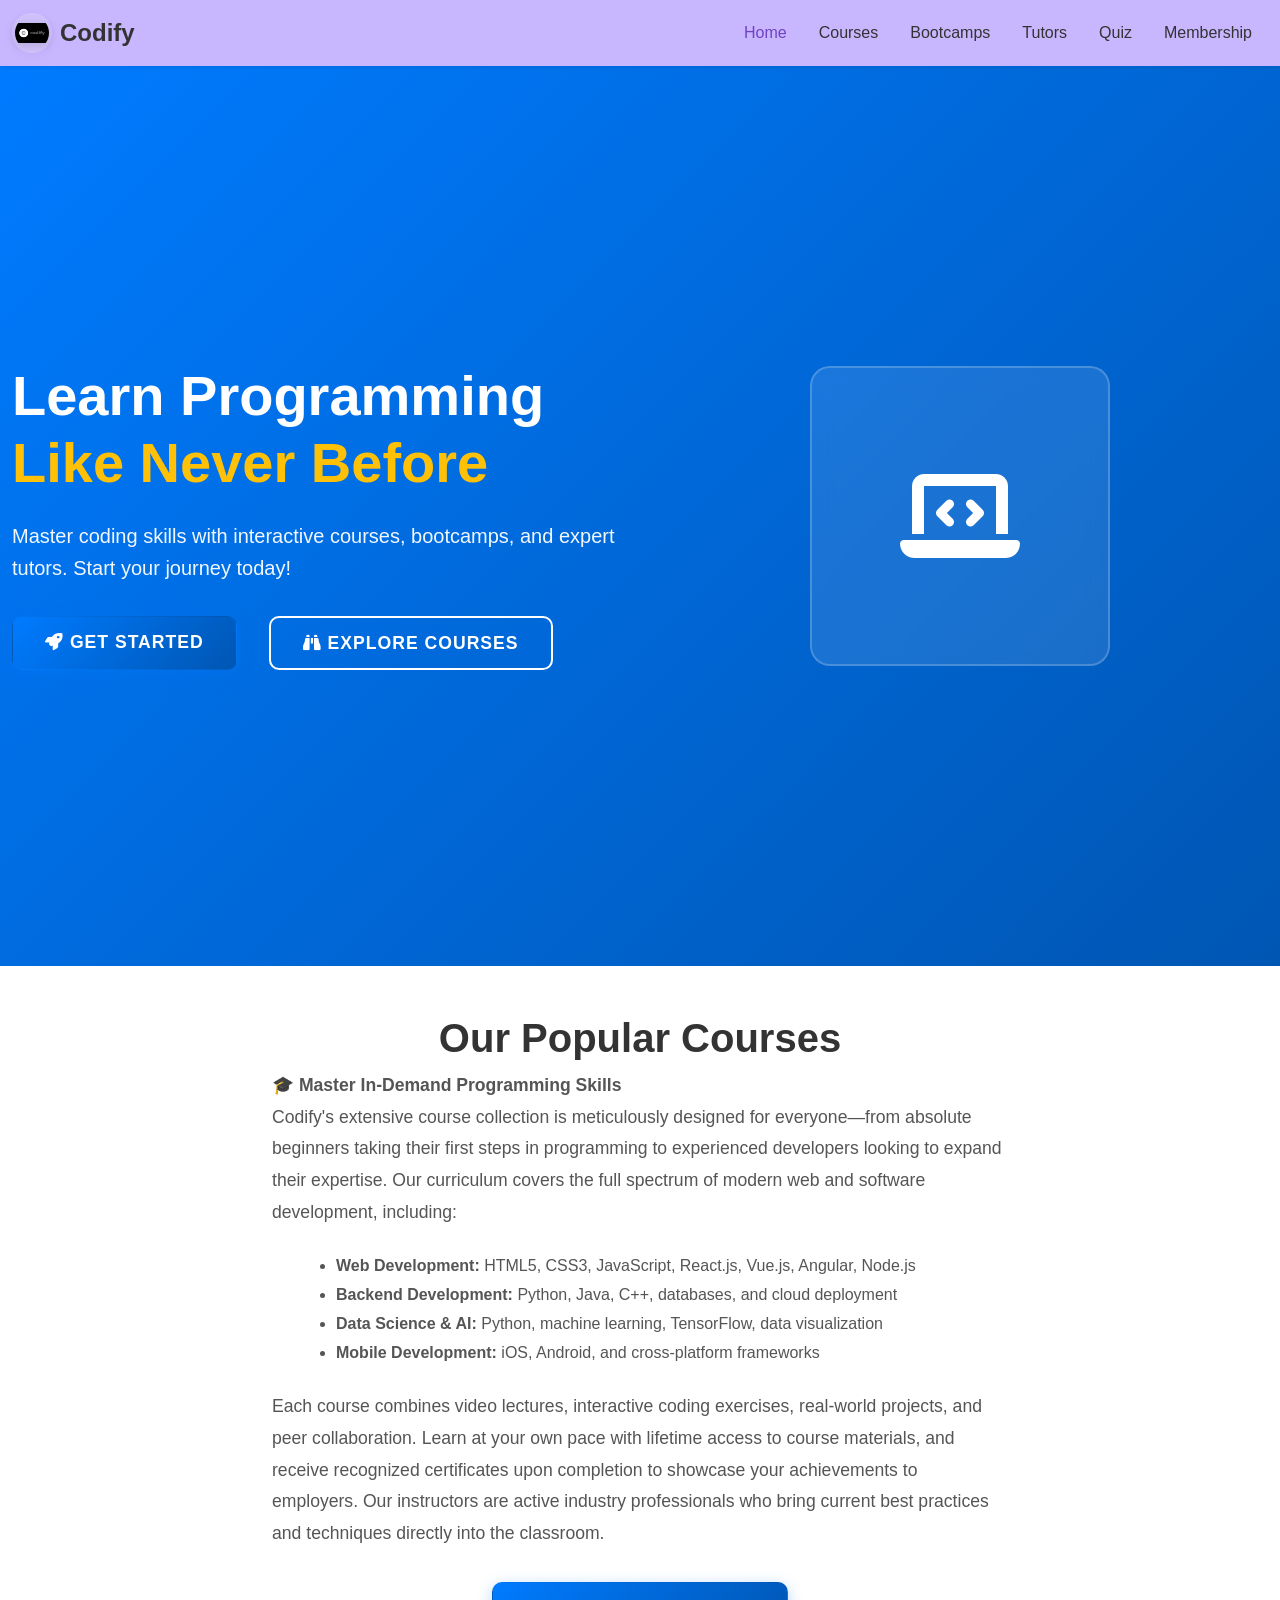
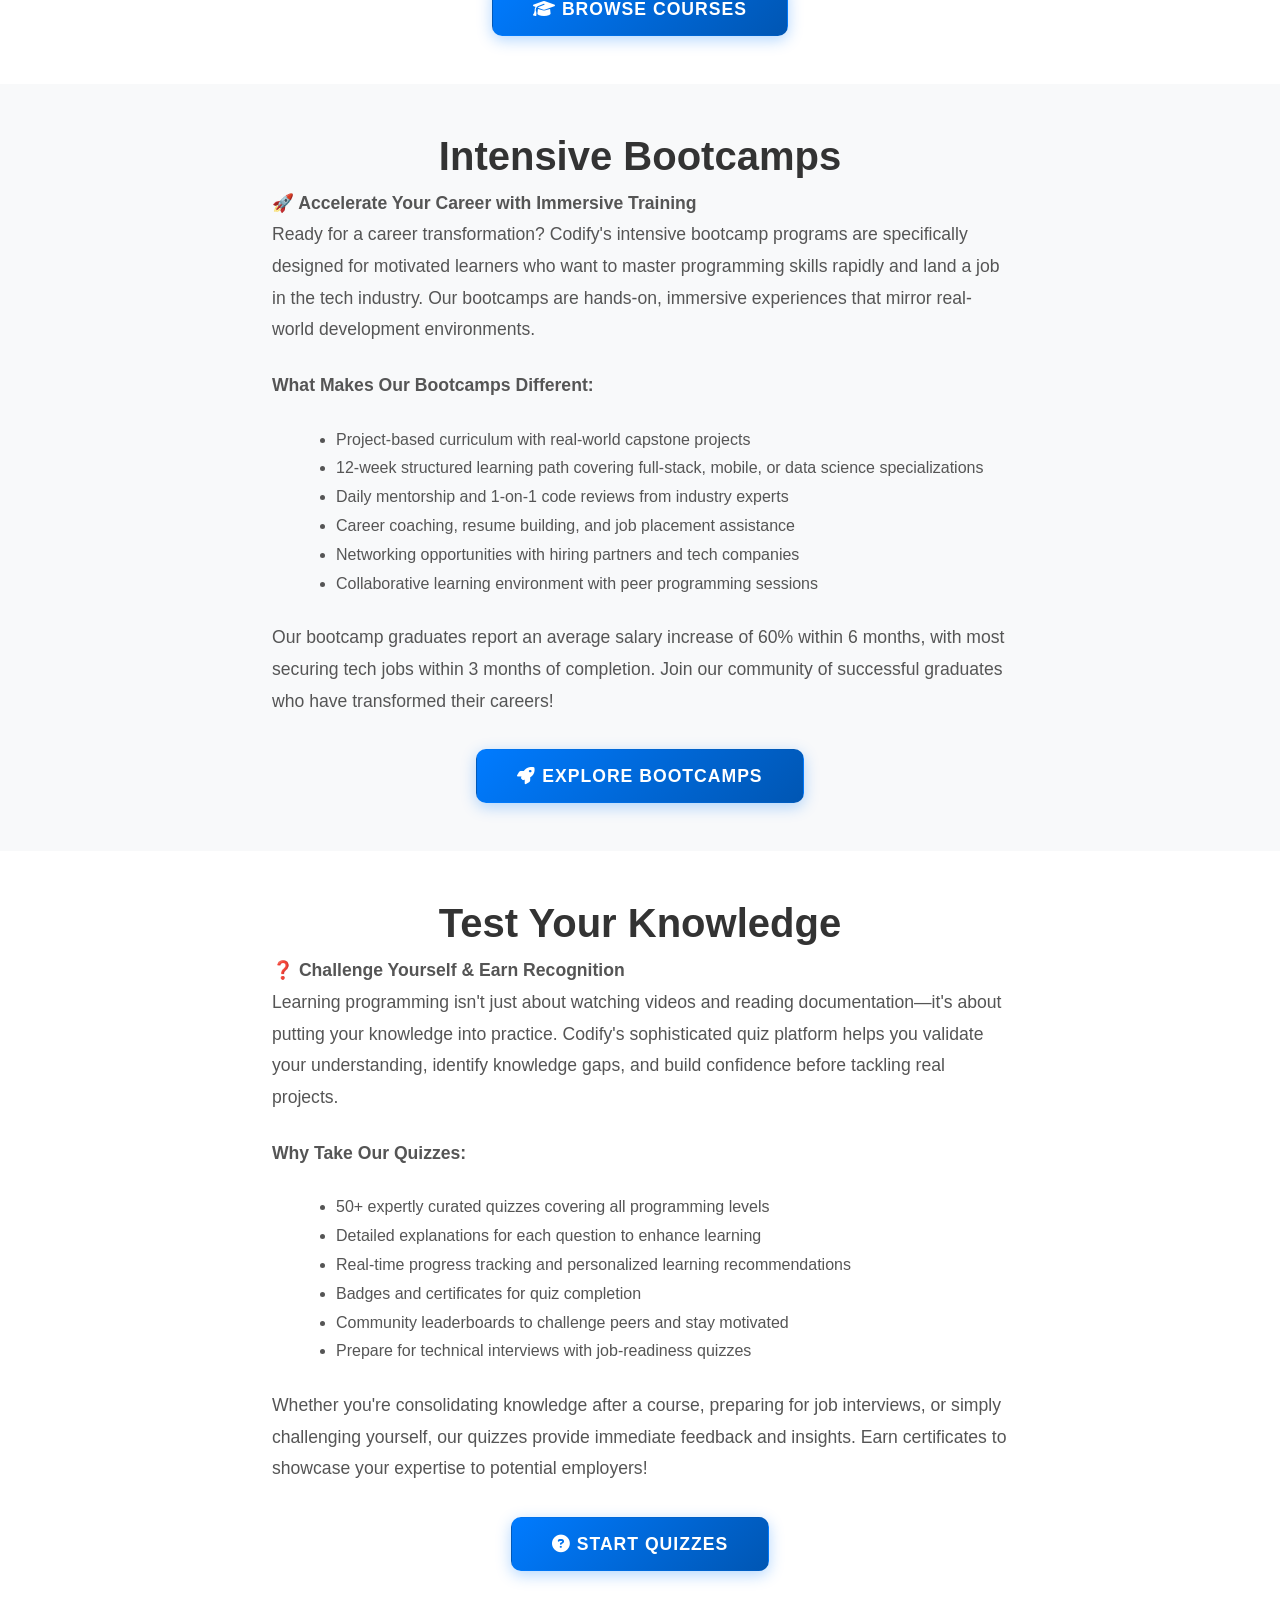
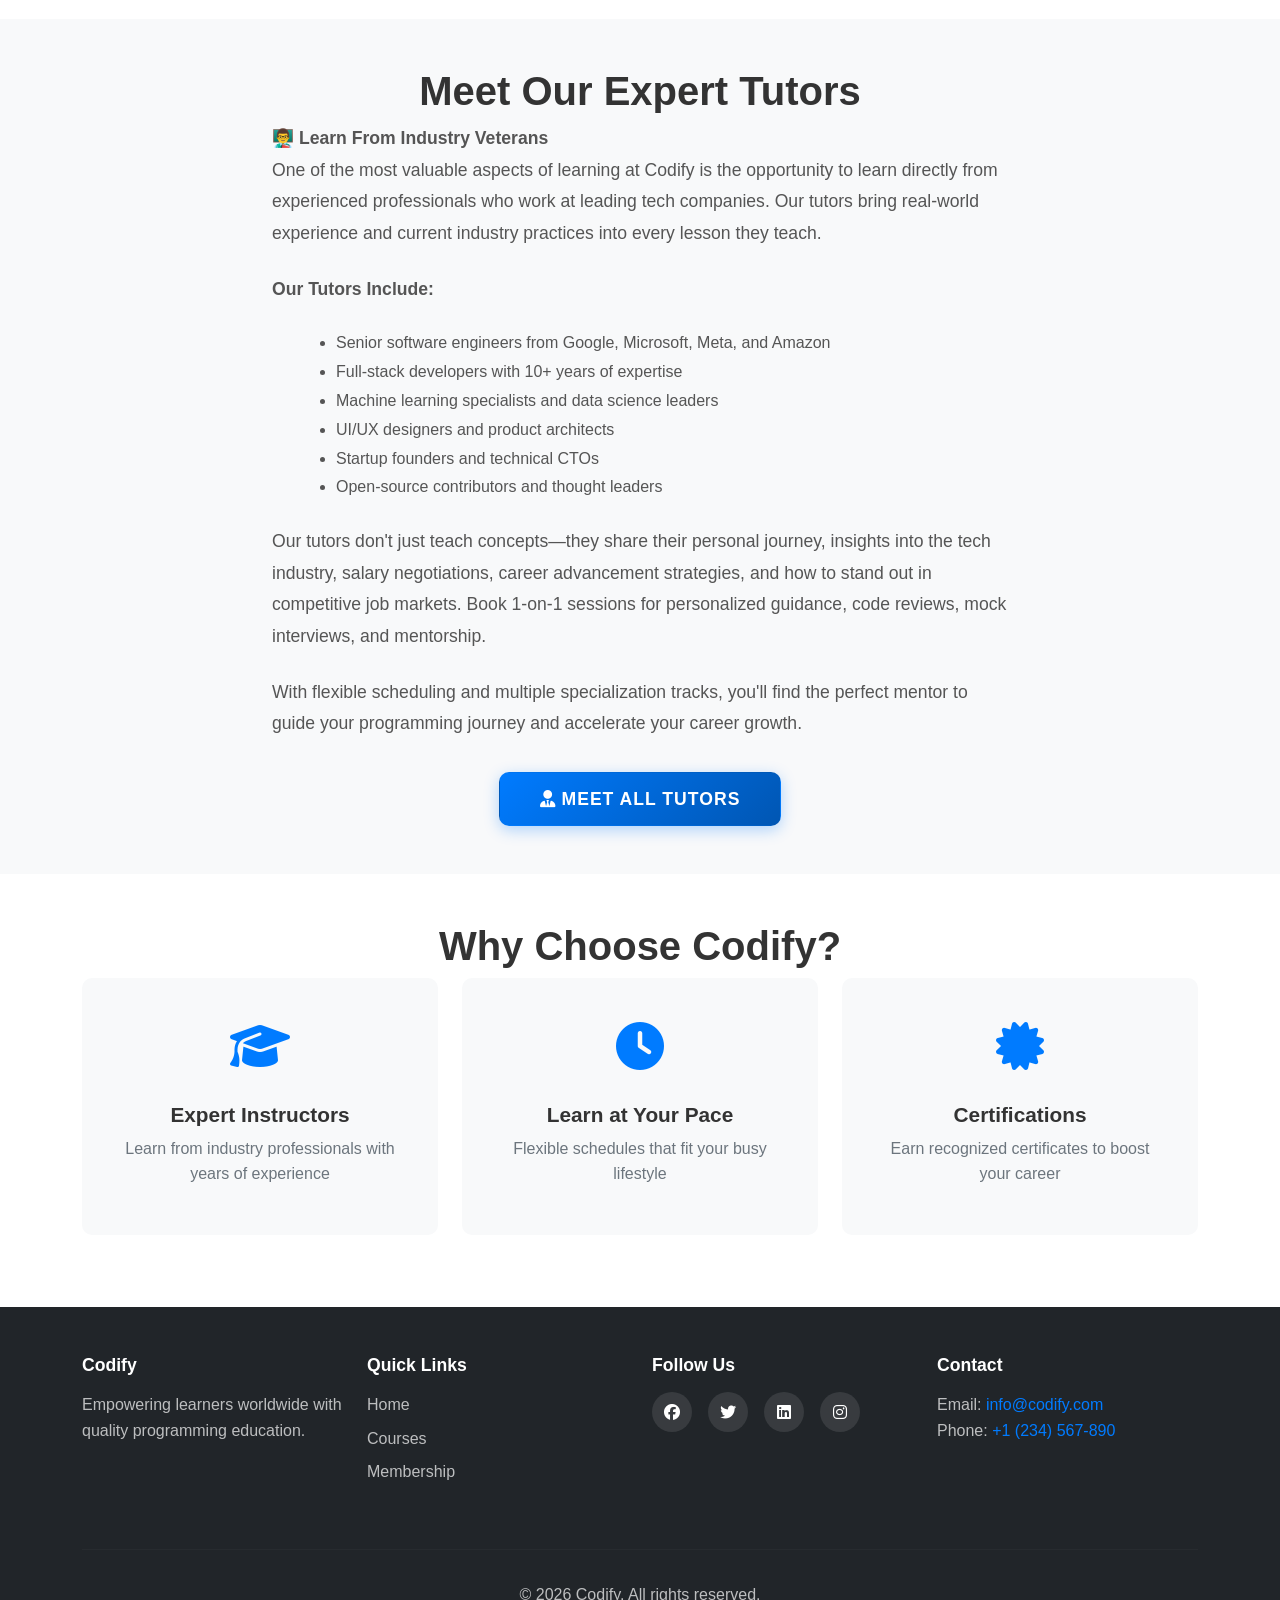
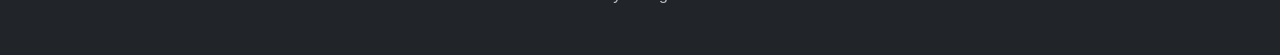
==== index.html @ 97fb5abc "favicon was added after creating  a logo." ====
<!DOCTYPE html>
<html lang="en">
<head>
    <meta charset="UTF-8">
    <meta name="viewport" content="width=device-width, initial-scale=1.0">
    <meta http-equiv="X-UA-Compatible" content="ie=edge">
    <link rel="icon" href="faviconio-logo/logo.png" type="image/png">
    <title>Codify - Learn Programming Like Never Before</title>
    
    <!-- Bootstrap CSS -->
    <link href="https://cdn.jsdelivr.net/npm/bootstrap@5.3.0/dist/css/bootstrap.min.css" rel="stylesheet">
    
    <!-- Font Awesome -->
    <link rel="stylesheet" href="https://cdnjs.cloudflare.com/ajax/libs/font-awesome/6.4.0/css/all.min.css">
    
    <!-- Custom CSS -->
    <link rel="stylesheet" href="css/mainstyle.css">
</head>
<body>
    <!-- Cookie Consent Popup -->
    <div id="cookieConsent" class="cookie-consent">
        <div class="cookie-content">
            <h5 class="cookie-title">
                <i class="fas fa-cookie-bite"></i> Cookie Policy
            </h5>
            <p class="cookie-text">We use cookies to enhance your browsing experience and analyze site traffic. By clicking "Accept", you consent to the use of cookies.</p>
            <div class="cookie-buttons">
                <button id="acceptCookies" class="btn btn-primary btn-sm">Accept</button>
                <button id="rejectCookies" class="btn btn-outline-secondary btn-sm">Reject</button>
                <a href="#" class="btn btn-link btn-sm">Learn More</a>
            </div>
        </div>
    </div>

    <!-- Navigation Bar -->
    <nav class="navbar navbar-expand-lg navbar-dark bg-dark sticky-top">
        <div class="container-fluid">
            <a class="navbar-brand" href="index.html" id="navbarBrand">
                <img src="faviconio-logo/logo.png" alt="Codify Logo" class="navbar-logo">
                <strong>Codify</strong>
            </a>
            <button class="navbar-toggler" type="button" data-bs-toggle="collapse" data-bs-target="#navbarNav" 
                    aria-controls="navbarNav" aria-expanded="false" aria-label="Toggle navigation" id="navbarToggle">
                <span class="navbar-toggler-icon"></span>
            </button>
            <div class="collapse navbar-collapse" id="navbarNav">
                <ul class="navbar-nav ms-auto" id="navbarMenu">
                    <li class="nav-item">
                        <a class="nav-link active" aria-current="page" href="index.html">Home</a>
                    </li>
                    <li class="nav-item">
                        <a class="nav-link" href="courses.html">Courses</a>
                    </li>
                    <li class="nav-item">
                        <a class="nav-link" href="bootcamps.html">Bootcamps</a>
                    </li>
                    <li class="nav-item">
                        <a class="nav-link" href="tutors.html">Tutors</a>
                    </li>
                    <li class="nav-item">
                        <a class="nav-link" href="quiz.html">Quiz</a>
                    </li>
                    <li class="nav-item">
                        <a class="nav-link" href="membership.html" id="membershipLink">Membership</a>
                    </li>
                </ul>
            </div>
        </div>
    </nav>

    <!-- Hero Section -->
    <section id="heroSection" class="hero-section">
        <div class="container-fluid hero-container">
            <div class="row align-items-center min-vh-100">
                <div class="col-lg-6 hero-content" id="heroContent">
                    <h1 class="hero-title" id="heroTitle">
                        Learn Programming <span class="text-primary">Like Never Before</span>
                    </h1>
                    <p class="hero-subtitle" id="heroSubtitle">
                        Master coding skills with interactive courses, bootcamps, and expert tutors. Start your journey today!
                    </p>
                    <div class="hero-buttons" id="heroButtons">
                        <a href="membership.html" class="btn btn-primary btn-lg me-3" id="ctaButton">
                            <i class="fas fa-rocket"></i> Get Started
                        </a>
                        <a href="#courses" class="btn btn-outline-light btn-lg" id="exploreButton">
                            <i class="fas fa-binoculars"></i> Explore Courses
                        </a>
                    </div>
                </div>
                <div class="col-lg-6 hero-image" id="heroImage">
                    <div class="floating-card" id="floatingCard">
                        <i class="fas fa-laptop-code"></i>
                    </div>
                </div>
            </div>
        </div>
    </section>

    <!-- Courses Section -->
    <section id="courses" class="courses-section py-5">
        <div class="container">
            <h2 class="section-title" id="coursesTitle">Our Popular Courses</h2>
            <div class="row">
                <div class="col-lg-8 mx-auto">
                    <p class="section-description" style="font-size: 1.1rem; line-height: 1.8; color: #555; margin-bottom: 1.5rem;">
                        <strong>🎓 Master In-Demand Programming Skills</strong><br>
                        Codify's extensive course collection is meticulously designed for everyone—from absolute beginners taking their first steps in programming to experienced developers looking to expand their expertise. Our curriculum covers the full spectrum of modern web and software development, including:
                    </p>
                    <ul style="font-size: 1rem; line-height: 1.8; color: #555; margin-bottom: 1.5rem; margin-left: 2rem;">
                        <li><strong>Web Development:</strong> HTML5, CSS3, JavaScript, React.js, Vue.js, Angular, Node.js</li>
                        <li><strong>Backend Development:</strong> Python, Java, C++, databases, and cloud deployment</li>
                        <li><strong>Data Science & AI:</strong> Python, machine learning, TensorFlow, data visualization</li>
                        <li><strong>Mobile Development:</strong> iOS, Android, and cross-platform frameworks</li>
                    </ul>
                    <p class="section-description" style="font-size: 1.1rem; line-height: 1.8; color: #555; margin-bottom: 2rem;">
                        Each course combines video lectures, interactive coding exercises, real-world projects, and peer collaboration. Learn at your own pace with lifetime access to course materials, and receive recognized certificates upon completion to showcase your achievements to employers. Our instructors are active industry professionals who bring current best practices and techniques directly into the classroom.
                    </p>
                    <div style="text-align: center;">
                        <a href="courses.html" class="btn btn-primary btn-lg" style="padding: 0.8rem 2.5rem; font-weight: 600;">
                            <i class="fas fa-graduation-cap"></i> Browse Courses
                        </a>
                    </div>
                </div>
            </div>
        </div>
    </section>

    <!-- Bootcamps Section -->
    <section id="bootcamps" class="bootcamps-section py-5 bg-light">
        <div class="container">
            <h2 class="section-title" id="bootcampsTitle">Intensive Bootcamps</h2>
            <div class="row">
                <div class="col-lg-8 mx-auto">
                    <p class="section-description" style="font-size: 1.1rem; line-height: 1.8; color: #555; margin-bottom: 1.5rem;">
                        <strong>🚀 Accelerate Your Career with Immersive Training</strong><br>
                        Ready for a career transformation? Codify's intensive bootcamp programs are specifically designed for motivated learners who want to master programming skills rapidly and land a job in the tech industry. Our bootcamps are hands-on, immersive experiences that mirror real-world development environments.
                    </p>
                    <p class="section-description" style="font-size: 1.1rem; line-height: 1.8; color: #555; margin-bottom: 1.5rem;">
                        <strong>What Makes Our Bootcamps Different:</strong>
                    </p>
                    <ul style="font-size: 1rem; line-height: 1.8; color: #555; margin-bottom: 1.5rem; margin-left: 2rem;">
                        <li>Project-based curriculum with real-world capstone projects</li>
                        <li>12-week structured learning path covering full-stack, mobile, or data science specializations</li>
                        <li>Daily mentorship and 1-on-1 code reviews from industry experts</li>
                        <li>Career coaching, resume building, and job placement assistance</li>
                        <li>Networking opportunities with hiring partners and tech companies</li>
                        <li>Collaborative learning environment with peer programming sessions</li>
                    </ul>
                    <p class="section-description" style="font-size: 1.1rem; line-height: 1.8; color: #555; margin-bottom: 2rem;">
                        Our bootcamp graduates report an average salary increase of 60% within 6 months, with most securing tech jobs within 3 months of completion. Join our community of successful graduates who have transformed their careers!
                    </p>
                    <div style="text-align: center;">
                        <a href="bootcamps.html" class="btn btn-primary btn-lg" style="padding: 0.8rem 2.5rem; font-weight: 600;">
                            <i class="fas fa-rocket"></i> Explore Bootcamps
                        </a>
                    </div>
                </div>
            </div>
        </div>
    </section>

    <!-- Quiz Section -->
    <section id="quiz" class="quiz-section py-5">
        <div class="container">
            <h2 class="section-title" id="quizTitle">Test Your Knowledge</h2>
            <div class="row">
                <div class="col-lg-8 mx-auto">
                    <p class="section-description" style="font-size: 1.1rem; line-height: 1.8; color: #555; margin-bottom: 1.5rem;">
                        <strong>❓ Challenge Yourself & Earn Recognition</strong><br>
                        Learning programming isn't just about watching videos and reading documentation—it's about putting your knowledge into practice. Codify's sophisticated quiz platform helps you validate your understanding, identify knowledge gaps, and build confidence before tackling real projects.
                    </p>
                    <p class="section-description" style="font-size: 1.1rem; line-height: 1.8; color: #555; margin-bottom: 1.5rem;">
                        <strong>Why Take Our Quizzes:</strong>
                    </p>
                    <ul style="font-size: 1rem; line-height: 1.8; color: #555; margin-bottom: 1.5rem; margin-left: 2rem;">
                        <li>50+ expertly curated quizzes covering all programming levels</li>
                        <li>Detailed explanations for each question to enhance learning</li>
                        <li>Real-time progress tracking and personalized learning recommendations</li>
                        <li>Badges and certificates for quiz completion</li>
                        <li>Community leaderboards to challenge peers and stay motivated</li>
                        <li>Prepare for technical interviews with job-readiness quizzes</li>
                    </ul>
                    <p class="section-description" style="font-size: 1.1rem; line-height: 1.8; color: #555; margin-bottom: 2rem;">
                        Whether you're consolidating knowledge after a course, preparing for job interviews, or simply challenging yourself, our quizzes provide immediate feedback and insights. Earn certificates to showcase your expertise to potential employers!
                    </p>
                    <div style="text-align: center;">
                        <a href="quiz.html" class="btn btn-primary btn-lg" style="padding: 0.8rem 2.5rem; font-weight: 600;">
                            <i class="fas fa-question-circle"></i> Start Quizzes
                        </a>
                    </div>
                </div>
            </div>
        </div>
    </section>

    <!-- Tutors Section -->
    <section id="tutors" class="tutors-section py-5 bg-light">
        <div class="container">
            <h2 class="section-title" id="tutorsTitle">Meet Our Expert Tutors</h2>
            <div class="row">
                <div class="col-lg-8 mx-auto">
                    <p class="section-description" style="font-size: 1.1rem; line-height: 1.8; color: #555; margin-bottom: 1.5rem;">
                        <strong>👨‍🏫 Learn From Industry Veterans</strong><br>
                        One of the most valuable aspects of learning at Codify is the opportunity to learn directly from experienced professionals who work at leading tech companies. Our tutors bring real-world experience and current industry practices into every lesson they teach.
                    </p>
                    <p class="section-description" style="font-size: 1.1rem; line-height: 1.8; color: #555; margin-bottom: 1.5rem;">
                        <strong>Our Tutors Include:</strong>
                    </p>
                    <ul style="font-size: 1rem; line-height: 1.8; color: #555; margin-bottom: 1.5rem; margin-left: 2rem;">
                        <li>Senior software engineers from Google, Microsoft, Meta, and Amazon</li>
                        <li>Full-stack developers with 10+ years of expertise</li>
                        <li>Machine learning specialists and data science leaders</li>
                        <li>UI/UX designers and product architects</li>
                        <li>Startup founders and technical CTOs</li>
                        <li>Open-source contributors and thought leaders</li>
                    </ul>
                    <p class="section-description" style="font-size: 1.1rem; line-height: 1.8; color: #555; margin-bottom: 1.5rem;">
                        Our tutors don't just teach concepts—they share their personal journey, insights into the tech industry, salary negotiations, career advancement strategies, and how to stand out in competitive job markets. Book 1-on-1 sessions for personalized guidance, code reviews, mock interviews, and mentorship.
                    </p>
                    <p class="section-description" style="font-size: 1.1rem; line-height: 1.8; color: #555; margin-bottom: 2rem;">
                        With flexible scheduling and multiple specialization tracks, you'll find the perfect mentor to guide your programming journey and accelerate your career growth.
                    </p>
                    <div style="text-align: center;">
                        <a href="tutors.html" class="btn btn-primary btn-lg" style="padding: 0.8rem 2.5rem; font-weight: 600;">
                            <i class="fas fa-user-tie"></i> Meet All Tutors
                        </a>
                    </div>
                </div>
            </div>
        </div>
    </section>

    <!-- Features Section -->
    <section class="features-section py-5">
        <div class="container">
            <h2 class="section-title" id="featuresTitle">Why Choose Codify?</h2>
            <div class="row" id="featuresList">
                <div class="col-md-4 mb-4">
                    <div class="feature-card" id="feature-1">
                        <div class="feature-icon">
                            <i class="fas fa-graduation-cap"></i>
                        </div>
                        <h4 class="feature-heading">Expert Instructors</h4>
                        <p class="feature-text">Learn from industry professionals with years of experience</p>
                    </div>
                </div>
                <div class="col-md-4 mb-4">
                    <div class="feature-card" id="feature-2">
                        <div class="feature-icon">
                            <i class="fas fa-clock"></i>
                        </div>
                        <h4 class="feature-heading">Learn at Your Pace</h4>
                        <p class="feature-text">Flexible schedules that fit your busy lifestyle</p>
                    </div>
                </div>
                <div class="col-md-4 mb-4">
                    <div class="feature-card" id="feature-3">
                        <div class="feature-icon">
                            <i class="fas fa-certificate"></i>
                        </div>
                        <h4 class="feature-heading">Certifications</h4>
                        <p class="feature-text">Earn recognized certificates to boost your career</p>
                    </div>
                </div>
            </div>
        </div>
    </section>

    <!-- Footer -->
    <footer class="footer-section bg-dark text-white py-5" id="footerSection">
        <div class="container">
            <div class="row">
                <div class="col-md-3 mb-4" id="footerCol-1">
                    <h5 class="footer-heading">Codify</h5>
                    <p class="footer-text">Empowering learners worldwide with quality programming education.</p>
                </div>
                <div class="col-md-3 mb-4" id="footerCol-2">
                    <h5 class="footer-heading">Quick Links</h5>
                    <ul class="footer-links" id="footerLinks">
                        <li><a href="index.html">Home</a></li>
                        <li><a href="#courses">Courses</a></li>
                        <li><a href="membership.html">Membership</a></li>
                    </ul>
                </div>
                <div class="col-md-3 mb-4" id="footerCol-3">
                    <h5 class="footer-heading">Follow Us</h5>
                    <div class="social-links" id="socialLinks">
                        <a href="#" class="social-icon"><i class="fab fa-facebook"></i></a>
                        <a href="#" class="social-icon"><i class="fab fa-twitter"></i></a>
                        <a href="#" class="social-icon"><i class="fab fa-linkedin"></i></a>
                        <a href="#" class="social-icon"><i class="fab fa-instagram"></i></a>
                    </div>
                </div>
                <div class="col-md-3 mb-4" id="footerCol-4">
                    <h5 class="footer-heading">Contact</h5>
                    <p class="footer-text">
                        Email: <a href="mailto:info@codify.com">info@codify.com</a><br>
                        Phone: <a href="tel:+1234567890">+1 (234) 567-890</a>
                    </p>
                </div>
            </div>
            <hr class="footer-divider">
            <div class="row">
                <div class="col-12 text-center">
                    <p class="footer-copyright">&copy; 2026 Codify. All rights reserved.</p>
                </div>
            </div>
        </div>
    </footer>

    <!-- Bootstrap JS Bundle -->
    <script src="https://cdn.jsdelivr.net/npm/bootstrap@5.3.0/dist/js/bootstrap.bundle.min.js"></script>
    
    <!-- jQuery -->
    <script src="https://code.jquery.com/jquery-3.6.0.min.js"></script>
    
    <!-- Custom JS -->
    <script src="js/index.js"></script>
</body>
</html>
---- css/mainstyle.css ----
/* ===== Root Colors and Variables ===== */
:root {
    --primary-color: #007bff;
    --secondary-color: #6c757d;
    --success-color: #28a745;
    --danger-color: #dc3545;
    --warning-color: #ffc107;
    --info-color: #17a2b8;
    --light-color: #f8f9fa;
    --dark-color: #343a40;
    --white-color: #ffffff;
    --text-color: #333333;
    --border-color: #dee2e6;
    --shadow: 0 0.125rem 0.25rem rgba(0, 0, 0, 0.075);
    --shadow-lg: 0 1rem 3rem rgba(0, 0, 0, 0.175);
}

/* ===== General Styles ===== */
* {
    margin: 0;
    padding: 0;
    box-sizing: border-box;
}

html {
    scroll-behavior: smooth;
}

body {
    font-family: 'Segoe UI', Tahoma, Geneva, Verdana, sans-serif;
    color: var(--text-color);
    background-color: #f5f5f5;
    line-height: 1.6;
}

/* ===== Typography ===== */
h1, h2, h3, h4, h5, h6 {
    font-weight: 700;
    margin-bottom: 1rem;
}

p {
    margin-bottom: 1rem;
}

a {
    text-decoration: none;
    color: var(--primary-color);
    transition: color 0.3s ease;
}

a:hover {
    color: #0056b3;
    text-decoration: underline;
}

/* ===== Navbar Styles ===== */
.navbar {
    background-color: #c8b6ff !important;
    box-shadow: var(--shadow);
    transition: all 0.3s ease;
}

.navbar-brand {
    font-size: 1.5rem;
    font-weight: 700;
    color: #333 !important;
    display: flex;
    align-items: center;
    gap: 0.5rem;
}

.navbar-brand i {
    color: #007bff;
    margin-right: 0.5rem;
}

.navbar-logo {
    height: 40px;
    width: 40px;
    border-radius: 50%;
    object-fit: contain;
    padding: 3px;
    background-color: rgba(255, 255, 255, 0.2);
    filter: drop-shadow(0 2px 4px rgba(0, 0, 0, 0.2));
    transition: all 0.3s ease;
}

.navbar-brand:hover .navbar-logo {
    filter: drop-shadow(0 4px 8px rgba(0, 0, 0, 0.3));
    transform: scale(1.1);
    background-color: rgba(255, 255, 255, 0.3);
}

.nav-link {
    font-weight: 500;
    margin: 0 0.5rem;
    transition: color 0.3s ease;
    color: #333 !important;
}

.nav-link:hover,
.nav-link.active {
    color: #6f42c1 !important;
}

.navbar-toggler {
    border-color: #333 !important;
}

.navbar-toggler-icon {
    background-image: url("data:image/svg+xml,%3csvg xmlns='http://www.w3.org/2000/svg' viewBox='0 0 30 30'%3e%3cpath stroke='%23333' stroke-linecap='round' stroke-miterlimit='10' stroke-width='2' d='M4 7h22M4 15h22M4 23h22'/%3e%3c/svg%3e") !important;
}

/* ===== Hero Section ===== */
.hero-section {
    background: linear-gradient(135deg, #007bff 0%, #0056b3 100%);
    color: white;
    position: relative;
    overflow: hidden;
}

.hero-container {
    position: relative;
    z-index: 1;
}

.hero-content {
    animation: slideInLeft 0.8s ease-out;
}

.hero-title {
    font-size: 3.5rem;
    font-weight: 700;
    margin-bottom: 1.5rem;
    line-height: 1.2;
}

.hero-title .text-primary {
    color: #ffc107 !important;
}

.hero-subtitle {
    font-size: 1.25rem;
    margin-bottom: 2rem;
    opacity: 0.95;
}

.hero-buttons {
    display: flex;
    gap: 1rem;
    flex-wrap: wrap;
}

.hero-buttons .btn {
    font-weight: 600;
    padding: 0.75rem 2rem;
}

.hero-image {
    position: relative;
    display: flex;
    align-items: center;
    justify-content: center;
    animation: slideInRight 0.8s ease-out;
}

.floating-card {
    background: rgba(255, 255, 255, 0.1);
    border: 2px solid rgba(255, 255, 255, 0.2);
    border-radius: 20px;
    width: 300px;
    height: 300px;
    display: flex;
    align-items: center;
    justify-content: center;
    font-size: 6rem;
    color: white;
    animation: float 3s ease-in-out infinite;
    backdrop-filter: blur(10px);
}

@keyframes slideInLeft {
    from {
        opacity: 0;
        transform: translateX(-50px);
    }
    to {
        opacity: 1;
        transform: translateX(0);
    }
}

@keyframes slideInRight {
    from {
        opacity: 0;
        transform: translateX(50px);
    }
    to {
        opacity: 1;
        transform: translateX(0);
    }
}

@keyframes float {
    0%, 100% {
        transform: translateY(0px);
    }
    50% {
        transform: translateY(-20px);
    }
}

/* ===== Courses Section ===== */
.courses-section {
    background-color: white;
}

.bootcamps-section {
    background-color: var(--light-color);
}

.quiz-section {
    background-color: white;
}

.tutors-section {
    background-color: var(--light-color);
}

.section-title {
    font-size: 2.5rem;
    text-align: center;
    margin-bottom: 0.5rem;
    color: var(--text-color);
}

.section-subtitle {
    text-align: center;
    color: var(--secondary-color);
    margin-bottom: 3rem;
}

.course-card,
.bootcamp-card,
.quiz-card,
.tutor-card {
    background-color: white;
    border-radius: 10px;
    box-shadow: var(--shadow);
    transition: transform 0.3s ease, box-shadow 0.3s ease;
    margin-bottom: 2rem;
    overflow: hidden;
}

.course-card:hover,
.bootcamp-card:hover,
.quiz-card:hover,
.tutor-card:hover {
    transform: translateY(-10px);
    box-shadow: var(--shadow-lg);
}

.card-icon {
    font-size: 3rem;
    margin-bottom: 1rem;
}

.card-header {
    background-color: var(--primary-color);
    color: white;
    padding: 1.5rem;
    border-radius: 10px 10px 0 0;
}

.card-body {
    padding: 1.5rem;
}

.card-title {
    font-size: 1.3rem;
    margin-bottom: 0.5rem;
}

.card-text {
    color: var(--secondary-color);
    margin-bottom: 1rem;
}

.card-footer {
    background-color: var(--light-color);
    padding: 1rem 1.5rem;
    border-top: 1px solid var(--border-color);
    display: flex;
    justify-content: space-between;
    align-items: center;
}

.btn-enroll {
    background-color: var(--primary-color);
    color: white;
    border: none;
    padding: 0.5rem 1.5rem;
    border-radius: 5px;
    cursor: pointer;
    font-weight: 600;
    transition: background-color 0.3s ease;
}

.btn-enroll:hover {
    background-color: #0056b3;
    color: white;
    text-decoration: none;
}

/* ===== Features Section ===== */
.features-section {
    background-color: white;
    padding: 5rem 0;
}

.feature-card {
    background-color: var(--light-color);
    padding: 2rem;
    border-radius: 10px;
    text-align: center;
    transition: transform 0.3s ease, box-shadow 0.3s ease;
    border: none;
}

.feature-card:hover {
    transform: translateY(-5px);
    box-shadow: var(--shadow-lg);
}

.feature-icon {
    font-size: 3rem;
    color: var(--primary-color);
    margin-bottom: 1rem;
}

.feature-heading {
    font-size: 1.3rem;
    margin-bottom: 0.5rem;
    color: var(--text-color);
}

.feature-text {
    color: var(--secondary-color);
}

/* ===== Footer ===== */
.footer-section {
    background-color: var(--dark-color);
    color: var(--white-color);
}

.footer-heading {
    font-size: 1.1rem;
    margin-bottom: 1rem;
    color: var(--white-color);
}

.footer-text {
    color: rgba(255, 255, 255, 0.7);
    margin-bottom: 0.5rem;
}

.footer-links {
    list-style: none;
    margin: 0;
    padding: 0;
}

.footer-links li {
    margin-bottom: 0.5rem;
}

.footer-links a {
    color: rgba(255, 255, 255, 0.7);
    transition: color 0.3s ease;
}

.footer-links a:hover {
    color: var(--primary-color);
}

.social-links {
    display: flex;
    gap: 1rem;
}

.social-icon {
    display: inline-flex;
    align-items: center;
    justify-content: center;
    width: 40px;
    height: 40px;
    background-color: rgba(255, 255, 255, 0.1);
    border-radius: 50%;
    color: white;
    transition: all 0.3s ease;
}

.social-icon:hover {
    background-color: var(--primary-color);
    color: white;
    text-decoration: none;
}

.footer-divider {
    border-color: rgba(255, 255, 255, 0.1);
    margin: 2rem 0;
}

.footer-copyright {
    color: rgba(255, 255, 255, 0.7);
    margin: 0;
}

/* ===== Cookie Consent Popup ===== */
.cookie-consent {
    position: fixed;
    bottom: 0;
    left: 0;
    right: 0;
    background-color: var(--dark-color);
    color: white;
    padding: 2rem;
    z-index: 1000;
    box-shadow: 0 -2px 10px rgba(0, 0, 0, 0.2);
    animation: slideUp 0.5s ease-out;
    display: none;
}

.cookie-consent.show {
    display: block;
}

@keyframes slideUp {
    from {
        transform: translateY(100%);
    }
    to {
        transform: translateY(0);
    }
}

.cookie-content {
    max-width: 1200px;
    margin: 0 auto;
}

.cookie-title {
    margin: 0 0 0.5rem 0;
    display: flex;
    align-items: center;
    gap: 0.5rem;
}

.cookie-text {
    margin-bottom: 1rem;
    opacity: 0.9;
}

.cookie-buttons {
    display: flex;
    gap: 1rem;
    flex-wrap: wrap;
}

.cookie-buttons .btn {
    margin: 0;
}

/* ===== Membership Section ===== */
.membership-section {
    background: linear-gradient(135deg, #f5f7fa 0%, #c3cfe2 100%);
    padding: 5rem 0;
    position: relative;
}

.membership-section::before {
    content: '';
    position: absolute;
    top: 0;
    left: 0;
    right: 0;
    bottom: 0;
    background: url('data:image/svg+xml,<svg xmlns="http://www.w3.org/2000/svg" viewBox="0 0 100 100"><circle cx="20" cy="20" r="2" fill="rgba(0,123,255,0.1)"/><circle cx="80" cy="80" r="2" fill="rgba(0,123,255,0.1)"/></svg>');
    pointer-events: none;
}

.membership-card {
    background-color: white;
    border: 2px solid var(--border-color);
    border-radius: 15px;
    padding: 2.5rem;
    text-align: center;
    transition: all 0.4s cubic-bezier(0.175, 0.885, 0.32, 1.275);
    position: relative;
    margin-bottom: 2rem;
    overflow: hidden;
    box-shadow: 0 5px 15px rgba(0, 0, 0, 0.08);
}

.membership-card::before {
    content: '';
    position: absolute;
    top: 0;
    left: -100%;
    width: 100%;
    height: 100%;
    background: linear-gradient(90deg, transparent, rgba(255, 255, 255, 0.3), transparent);
    transition: left 0.5s ease;
}

.membership-card:hover::before {
    left: 100%;
}

.membership-card.featured {
    border-color: var(--primary-color);
    box-shadow: 0 20px 40px rgba(0, 123, 255, 0.3);
    transform: scale(1.08);
    border-width: 3px;
    background: linear-gradient(135deg, #ffffff 0%, #f0f7ff 100%);
}

.membership-card.featured::after {
    content: "POPULAR";
    position: absolute;
    top: -12px;
    left: 50%;
    transform: translateX(-50%);
    background: linear-gradient(135deg, var(--primary-color), #0056b3);
    color: white;
    padding: 0.6rem 1.5rem;
    border-radius: 25px;
    font-weight: 700;
    font-size: 0.85rem;
    letter-spacing: 1px;
    box-shadow: 0 4px 10px rgba(0, 123, 255, 0.3);
}

.membership-card:hover {
    box-shadow: 0 15px 40px rgba(0, 0, 0, 0.15);
    transform: translateY(-15px);
    border-color: var(--primary-color);
}

.membership-card.featured:hover {
    transform: scale(1.08) translateY(-15px);
    box-shadow: 0 25px 50px rgba(0, 123, 255, 0.4);
}

.plan-name {
    font-size: 1.8rem;
    margin-bottom: 1rem;
    font-weight: 800;
    color: var(--dark-color);
    text-transform: uppercase;
    letter-spacing: 1px;
}

.plan-price {
    font-size: 3.5rem;
    font-weight: 900;
    background: linear-gradient(135deg, var(--primary-color), #0056b3);
    -webkit-background-clip: text;
    -webkit-text-fill-color: transparent;
    background-clip: text;
    margin-bottom: 0.3rem;
}

.plan-price-period {
    color: var(--secondary-color);
    margin-bottom: 2rem;
    font-size: 1.1rem;
    font-weight: 500;
}

.plan-features {
    list-style: none;
    margin-bottom: 2.5rem;
    text-align: left;
}

.plan-features li {
    padding: 1rem 0;
    padding-left: 2rem;
    border-bottom: 1px solid var(--border-color);
    color: var(--text-color);
    font-weight: 500;
    position: relative;
    transition: all 0.3s ease;
}

.plan-features li:last-child {
    border-bottom: none;
}

.plan-features li:hover {
    padding-left: 2.5rem;
    color: var(--primary-color);
}

.plan-features li::before {
    content: "✓";
    position: absolute;
    left: 0;
    color: var(--success-color);
    font-weight: 900;
    font-size: 1.3rem;
    line-height: 1;
}

/* ===== Form Styles ===== */
.page-header {
    background: linear-gradient(135deg, #007bff 0%, #0056b3 100%);
    position: relative;
    overflow: hidden;
    padding: 5rem 2rem !important;
}

.page-header::before {
    content: '';
    position: absolute;
    top: -50%;
    right: -10%;
    width: 500px;
    height: 500px;
    background: rgba(255, 255, 255, 0.1);
    border-radius: 50%;
    animation: float 6s ease-in-out infinite;
}

.page-header::after {
    content: '';
    position: absolute;
    bottom: -30%;
    left: -5%;
    width: 400px;
    height: 400px;
    background: rgba(255, 255, 255, 0.05);
    border-radius: 50%;
    animation: float 8s ease-in-out infinite reverse;
}

.page-header h1 {
    position: relative;
    z-index: 2;
    text-shadow: 0 2px 10px rgba(0, 0, 0, 0.2);
    margin-bottom: 0.5rem;
}

.page-header p {
    position: relative;
    z-index: 2;
    opacity: 0.95;
}

.form-section {
    padding: 5rem 0;
    background: linear-gradient(180deg, #f8f9fa 0%, #ffffff 100%);
}

.form-card {
    background-color: white;
    border-radius: 20px;
    padding: 3.5rem;
    box-shadow: 0 10px 50px rgba(0, 0, 0, 0.1);
    border: 1px solid rgba(0, 123, 255, 0.1);
    backdrop-filter: blur(10px);
    animation: slideInUp 0.6s ease-out;
}

.form-title {
    font-size: 2.5rem;
    margin-bottom: 0.5rem;
    color: var(--dark-color);
    font-weight: 800;
    background: linear-gradient(135deg, var(--primary-color), #0056b3);
    -webkit-background-clip: text;
    -webkit-text-fill-color: transparent;
    background-clip: text;
}

.form-subtitle {
    color: var(--secondary-color);
    margin-bottom: 2.5rem;
    font-size: 1.1rem;
}

.form-label {
    font-weight: 700;
    color: var(--dark-color);
    margin-bottom: 0.8rem;
    font-size: 1rem;
    text-transform: capitalize;
}

.required {
    color: var(--danger-color);
    margin-left: 0.3rem;
}

.form-input {
    border: 2px solid var(--border-color);
    border-radius: 10px;
    padding: 1rem;
    font-size: 1rem;
    transition: all 0.3s ease;
    background-color: #f8f9fa;
    font-weight: 500;
}

.form-input:focus {
    border-color: var(--primary-color);
    background-color: white;
    box-shadow: 0 0 0 0.3rem rgba(0, 123, 255, 0.15);
    transform: translateY(-2px);
}

.form-input::placeholder {
    color: #adb5bd;
}

.form-input.is-invalid {
    border-color: var(--danger-color);
    background-color: #fff5f5;
}

.form-input.is-invalid:focus {
    border-color: var(--danger-color);
    box-shadow: 0 0 0 0.3rem rgba(220, 53, 69, 0.15);
}

.form-input.is-valid {
    border-color: var(--success-color);
}

.form-input.is-valid:focus {
    box-shadow: 0 0 0 0.3rem rgba(40, 167, 69, 0.15);
}

.invalid-feedback {
    color: var(--danger-color);
    font-size: 0.9rem;
    margin-top: 0.5rem;
    display: none;
    font-weight: 600;
    animation: shake 0.5s ease;
}

@keyframes shake {
    0%, 100% { transform: translateX(0); }
    25% { transform: translateX(-5px); }
    75% { transform: translateX(5px); }
}

.form-input.is-invalid ~ .invalid-feedback {
    display: block;
}

.form-check-input {
    border: 2px solid var(--border-color);
    cursor: pointer;
    width: 1.3rem;
    height: 1.3rem;
    transition: all 0.3s ease;
}

.form-check-input:hover {
    border-color: var(--primary-color);
}

.form-check-input:checked {
    background-color: var(--primary-color);
    border-color: var(--primary-color);
    box-shadow: none;
}

.form-check-label {
    cursor: pointer;
    margin-left: 0.8rem;
    margin-bottom: 0;
    font-weight: 500;
}

.form-check-label a {
    color: var(--primary-color);
    font-weight: 700;
    transition: color 0.3s ease;
}

.form-check-label a:hover {
    color: #0056b3;
    text-decoration: underline;
}

/* ===== Form Group Styling ===== */
.form-group-wrapper {
    display: flex;
    flex-direction: column;
    gap: 0.3rem;
}

.mb-3 {
    position: relative;
}

.form-label {
    display: flex;
    align-items: center;
    gap: 0.5rem;
}

/* ===== Success State ===== */
.form-input.is-valid {
    border-color: var(--success-color);
    background-color: #f0fdf4;
}

.form-input.is-valid:focus {
    box-shadow: 0 0 0 0.3rem rgba(40, 167, 69, 0.15);
}

/* ===== Input Group Effect ===== */
.form-input {
    position: relative;
}

.form-input::after {
    content: '';
    position: absolute;
    bottom: 0;
    left: 0;
    width: 0;
    height: 2px;
    background: linear-gradient(90deg, var(--primary-color), #0056b3);
    transition: width 0.3s ease;
}

/* ===== Form Container ===== */
.form-container {
    max-width: 600px;
    margin: 0 auto;
}

/* ===== Submit Button Animation ===== */
#submitBtn {
    position: relative;
    overflow: hidden;
}

#submitBtn:disabled {
    opacity: 0.7;
    cursor: not-allowed;
}

/* ===== Clear Button ===== */
#clearBtn {
    transition: all 0.3s ease;
}

#clearBtn:hover {
    background-color: #e2e6ea;
    border-color: #6c757d;
}

/* ===== Success/Error Message Animation ===== */
#successMessage {
    border-radius: 15px;
    padding: 1.5rem;
    border-left: 5px solid var(--success-color);
    background: linear-gradient(135deg, #d4edda, #c3e6cb);
}

#successMessage i {
    margin-right: 0.8rem;
    font-size: 1.3rem;
}

#errorMessage {
    border-radius: 15px;
    padding: 1.5rem;
    border-left: 5px solid var(--danger-color);
    background: linear-gradient(135deg, #f8d7da, #f5c2c7);
}

#errorMessage i {
    margin-right: 0.8rem;
    font-size: 1.3rem;
}

/* ===== Typography Improvements ===== */
.mb-3 label {
    letter-spacing: 0.5px;
}

#pageTitle {
    font-weight: 800;
    letter-spacing: 1px;
}

#pageSubtitle {
    font-weight: 500;
    letter-spacing: 0.5px;
}

/* ===== Pricing Display ===== */
.plan-price-wrapper {
    margin: 1rem 0 2rem;
}

/* ===== Feature List Animation ===== */
.plan-features {
    animation: fadeInUp 0.8s ease-out;
}

@keyframes fadeInUp {
    from {
        opacity: 0;
        transform: translateY(20px);
    }
    to {
        opacity: 1;
        transform: translateY(0);
    }
}

.plan-features li {
    animation: fadeInRight 0.6s ease-out;
}

@keyframes fadeInRight {
    from {
        opacity: 0;
        transform: translateX(-20px);
    }
    to {
        opacity: 1;
        transform: translateX(0);
    }
}

/* ===== Form Input Styling Enhancements ===== */
.form-control {
    border: 2px solid var(--border-color);
    border-radius: 10px;
    transition: all 0.3s ease;
}

.form-control:focus {
    border-color: var(--primary-color);
    box-shadow: 0 0 0 0.3rem rgba(0, 123, 255, 0.15);
}

/* ===== Grid Layout for Plans ===== */
#membershipPlans {
    display: grid;
    gap: 2rem;
    align-items: stretch;
}

/* ===== Tooltip Styling ===== */
.tooltip-inner {
    background-color: var(--primary-color);
    border-radius: 8px;
    padding: 0.8rem;
}

/* ===== Navbar Enhancement for Membership Page ===== */
.navbar.sticky-top {
    backdrop-filter: blur(10px);
    background-color: rgba(52, 58, 64, 0.95);
}

.alert {
    border-radius: 15px;
    display: none;
    border: none;
    padding: 1.5rem;
    font-weight: 500;
    animation: slideInUp 0.5s ease-out;
}

.alert.show {
    display: block;
}

.alert-success {
    background-color: #d4edda;
    color: #155724;
    border-left: 5px solid var(--success-color);
}

.alert-danger {
    background-color: #f8d7da;
    color: #721c24;
    border-left: 5px solid var(--danger-color);
}

.alert i {
    margin-right: 0.5rem;
}

/* ===== Button Styles ===== */
.btn {
    font-weight: 700;
    border-radius: 10px;
    transition: all 0.3s cubic-bezier(0.175, 0.885, 0.32, 1.275);
    text-transform: uppercase;
    letter-spacing: 1px;
    position: relative;
    overflow: hidden;
}

.btn::before {
    content: '';
    position: absolute;
    top: 50%;
    left: 50%;
    width: 0;
    height: 0;
    border-radius: 50%;
    background: rgba(255, 255, 255, 0.3);
    transform: translate(-50%, -50%);
    transition: width 0.5s, height 0.5s;
}

.btn:hover::before {
    width: 300px;
    height: 300px;
}

.btn-primary {
    background: linear-gradient(135deg, var(--primary-color), #0056b3);
    border-color: transparent;
    color: white;
    box-shadow: 0 4px 15px rgba(0, 123, 255, 0.3);
}

.btn-primary:hover {
    background: linear-gradient(135deg, #0056b3, var(--primary-color));
    box-shadow: 0 8px 25px rgba(0, 123, 255, 0.5);
    transform: translateY(-3px);
    color: white;
}

.btn-primary:active {
    transform: translateY(-1px);
}

.btn-outline-secondary {
    color: var(--secondary-color);
    border: 2px solid var(--secondary-color);
    font-weight: 700;
}

.btn-outline-secondary:hover {
    background-color: var(--secondary-color);
    border-color: var(--secondary-color);
    color: white;
}

.btn-outline-light {
    color: white;
    border: 2px solid white;
    font-weight: 700;
}

.btn-outline-light:hover {
    background-color: white;
    color: var(--primary-color);
    border-color: white;
}

.btn-lg {
    padding: 1rem 2.5rem;
    font-size: 1.1rem;
}

.btn-sm {
    padding: 0.5rem 1rem;
    font-size: 0.9rem;
}

/* Special membership button style */
.membership-card .btn {
    width: 100%;
    margin-top: 1rem;
    padding: 1rem;
    font-size: 1rem;
}

.membership-card.featured .btn {
    background: linear-gradient(135deg, #ffc107, #ff9800);
    border-color: transparent;
    color: white;
    box-shadow: 0 6px 20px rgba(255, 193, 7, 0.4);
}

.membership-card.featured .btn:hover {
    background: linear-gradient(135deg, #ff9800, #ffc107);
    box-shadow: 0 10px 30px rgba(255, 193, 7, 0.6);
}

/* ===== Responsive Design ===== */
@media (max-width: 1200px) {
    .navbar-logo {
        height: 35px;
        width: 35px;
    }

    .membership-card.featured {
        transform: scale(1.05);
    }

    .membership-card.featured:hover {
        transform: scale(1.05) translateY(-15px);
    }
}

@media (max-width: 768px) {
    .hero-title {
        font-size: 2.5rem;
    }

    .navbar-logo {
        height: 32px;
        width: 32px;
    }

    .hero-subtitle {
        font-size: 1rem;
    }

    .hero-buttons {
        flex-direction: column;
    }

    .hero-buttons .btn {
        width: 100%;
    }

    .floating-card {
        width: 200px;
        height: 200px;
        font-size: 4rem;
        margin-top: 2rem;
    }

    .section-title {
        font-size: 2rem;
    }

    .membership-card {
        padding: 2rem;
    }

    .membership-card.featured {
        transform: scale(1);
    }

    .membership-card.featured::after {
        top: -10px;
        padding: 0.5rem 1rem;
    }

    .membership-card:hover {
        transform: translateY(-10px);
    }

    .membership-card.featured:hover {
        transform: scale(1) translateY(-10px);
    }

    .plan-price {
        font-size: 2.8rem;
    }

    .form-card {
        padding: 2rem;
    }

    .form-title {
        font-size: 1.8rem;
    }

    .cookie-consent {
        padding: 1.5rem;
    }

    .cookie-buttons {
        flex-direction: column;
    }

    .cookie-buttons .btn {
        width: 100%;
    }

    .page-header {
        padding: 3rem 2rem !important;
    }

    .page-header h1 {
        font-size: 1.8rem;
    }

    .form-input {
        font-size: 16px;
    }
}

@media (max-width: 480px) {
    .hero-title {
        font-size: 2rem;
    }

    .navbar-brand {
        font-size: 1.1rem;
    }

    .navbar-logo {
        height: 28px;
        width: 28px;
    }

    .section-title {
        font-size: 1.5rem;
    }

    .navbar-brand {
        font-size: 1.2rem;
    }

    .form-card {
        padding: 1.5rem;
    }

    .form-title {
        font-size: 1.5rem;
    }

    .plan-name {
        font-size: 1.3rem;
    }

    .plan-price {
        font-size: 2.2rem;
    }

    .membership-card {
        padding: 1.5rem;
        margin-bottom: 1.5rem;
    }

    .plan-features li {
        padding: 0.75rem 0;
        padding-left: 1.5rem;
    }

    .footer-container {
        grid-template-columns: 1fr !important;
    }

    .btn-lg {
        padding: 0.8rem 1.5rem;
        font-size: 0.95rem;
    }

    .page-header::before,
    .page-header::after {
        width: 200px;
        height: 200px;
    }
}
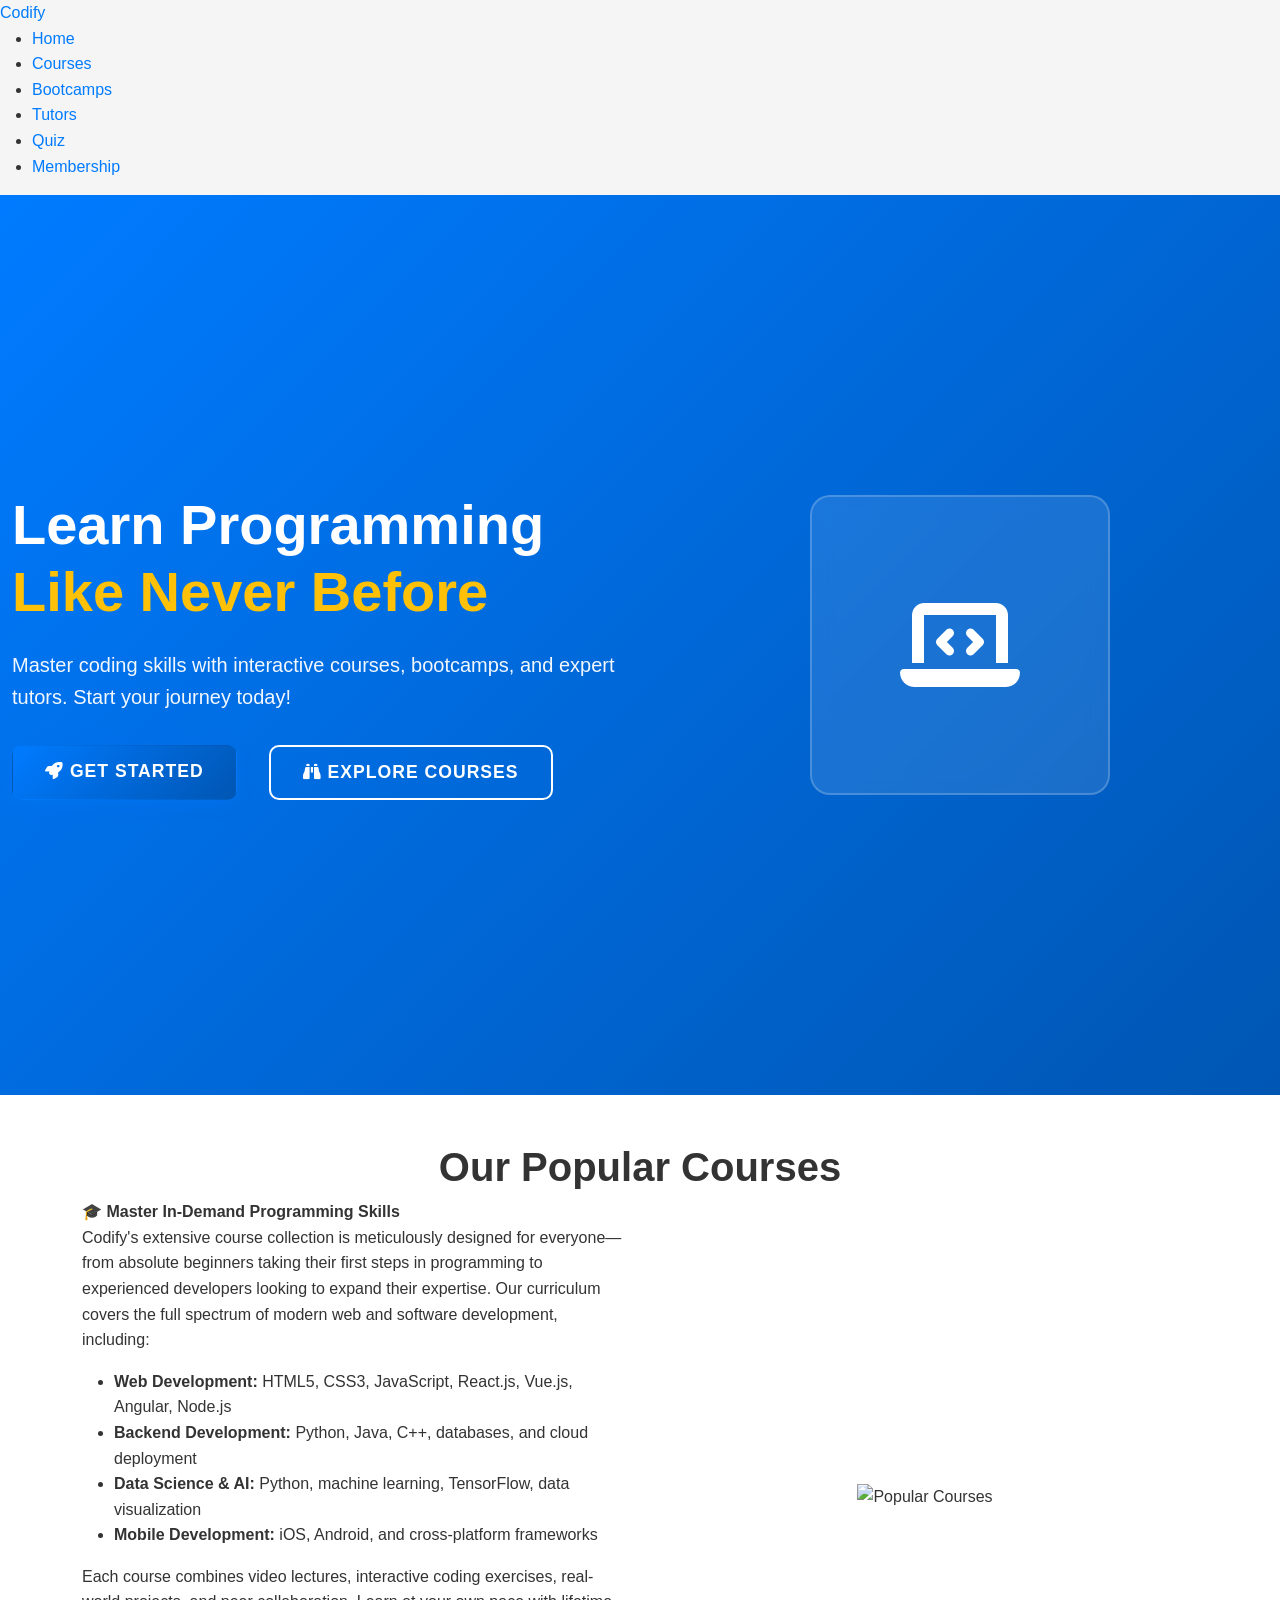
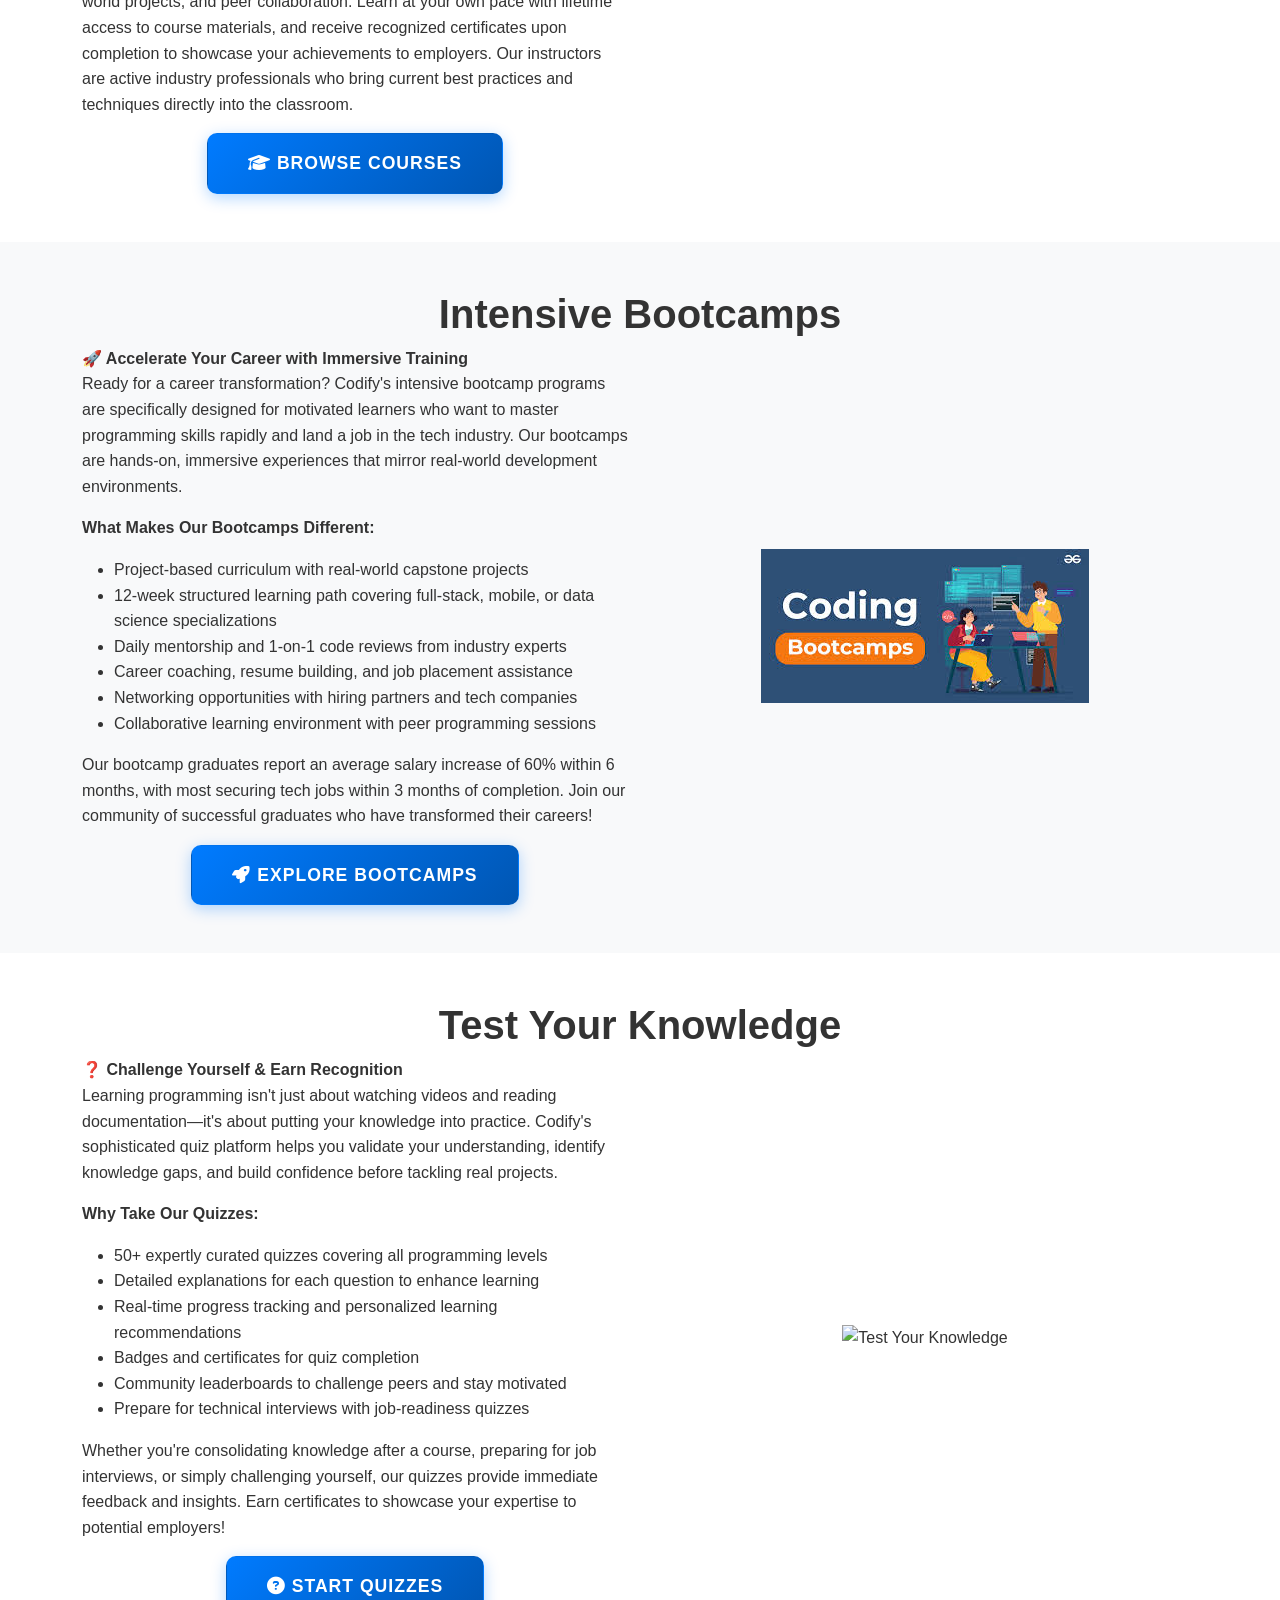
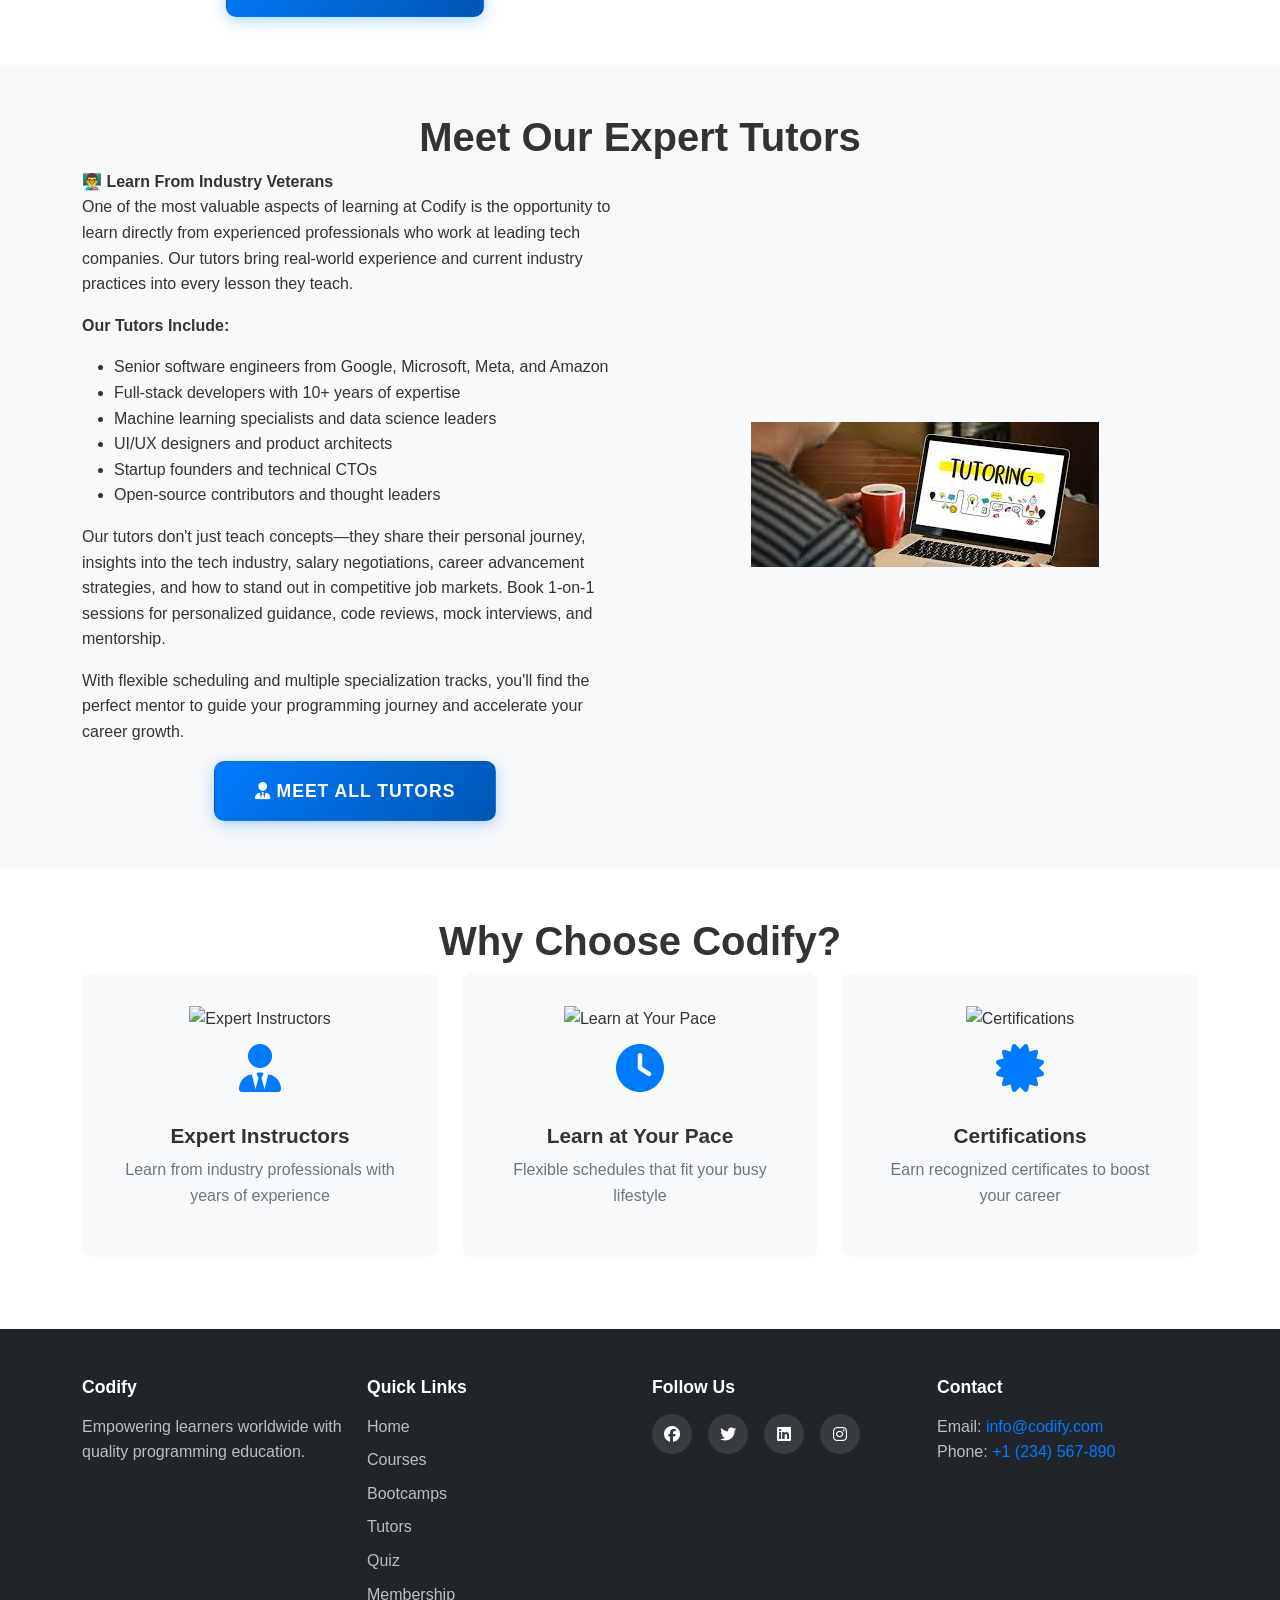
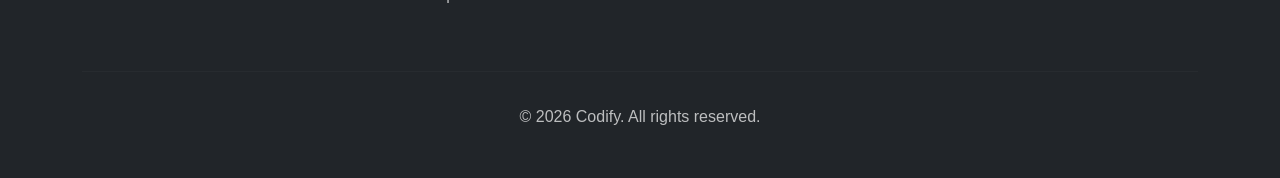
==== commit 9fbd92ca: "Update index.html" ====
--- a/index.html
+++ b/index.html
@@ -5,6 +5,7 @@
     <meta name="viewport" content="width=device-width, initial-scale=1.0">
     <meta http-equiv="X-UA-Compatible" content="ie=edge">
     <link rel="icon" href="faviconio-logo/logo.png" type="image/png">
+
     <title>Codify - Learn Programming Like Never Before</title>
     
     <!-- Bootstrap CSS -->
@@ -15,6 +16,7 @@
     
     <!-- Custom CSS -->
     <link rel="stylesheet" href="css/mainstyle.css">
+    <link rel="stylesheet" href="main.css">
 </head>
 <body>
     <!-- Cookie Consent Popup -->
@@ -32,41 +34,36 @@
         </div>
     </div>
 
+    <!-- Cookie Reject Warning Popup -->
+    <div id="cookieWarning" class="cookie-consent cookie-warning">
+        <div class="cookie-content">
+            <h5 class="cookie-title">
+                <i class="fas fa-exclamation-triangle"></i> Please Consider Accepting Cookies
+            </h5>
+            <p class="cookie-text">Cookies help us deliver a better experience, personalize content, and keep the site running smoothly. Please accept cookies for the best browsing experience.</p>
+            <div class="cookie-buttons">
+                <button id="acceptAnyway" class="btn btn-primary btn-sm">Accept Anyway</button>
+                <button id="dismissWarning" class="btn btn-outline-light btn-sm">No Thanks</button>
+            </div>
+        </div>
+    </div>
+
     <!-- Navigation Bar -->
-    <nav class="navbar navbar-expand-lg navbar-dark bg-dark sticky-top">
-        <div class="container-fluid">
-            <a class="navbar-brand" href="index.html" id="navbarBrand">
-                <img src="faviconio-logo/logo.png" alt="Codify Logo" class="navbar-logo">
-                <strong>Codify</strong>
-            </a>
-            <button class="navbar-toggler" type="button" data-bs-toggle="collapse" data-bs-target="#navbarNav" 
-                    aria-controls="navbarNav" aria-expanded="false" aria-label="Toggle navigation" id="navbarToggle">
-                <span class="navbar-toggler-icon"></span>
-            </button>
-            <div class="collapse navbar-collapse" id="navbarNav">
-                <ul class="navbar-nav ms-auto" id="navbarMenu">
-                    <li class="nav-item">
-                        <a class="nav-link active" aria-current="page" href="index.html">Home</a>
-                    </li>
-                    <li class="nav-item">
-                        <a class="nav-link" href="courses.html">Courses</a>
-                    </li>
-                    <li class="nav-item">
-                        <a class="nav-link" href="bootcamps.html">Bootcamps</a>
-                    </li>
-                    <li class="nav-item">
-                        <a class="nav-link" href="tutors.html">Tutors</a>
-                    </li>
-                    <li class="nav-item">
-                        <a class="nav-link" href="quiz.html">Quiz</a>
-                    </li>
-                    <li class="nav-item">
-                        <a class="nav-link" href="membership.html" id="membershipLink">Membership</a>
-                    </li>
+   <header class="site-header compact-header">
+        <nav class="topbar">
+            <div class="nav-container">
+                <a href="index.html" class="nav-logo">Codify</a>
+                <ul class="nav-links">
+                    <li><a href="index.html">Home</a></li>
+                    <li><a href="courses.html">Courses</a></li>
+                    <li><a href="bootcamp.html">Bootcamps</a></li>
+                    <li><a href="tutors.html">Tutors</a></li>
+                    <li><a href="quiz.html">Quiz</a></li>
+                    <li><a href="membership.html">Membership</a></li>
                 </ul>
             </div>
-        </div>
-    </nav>
+        </nav>
+    </header>
 
     <!-- Hero Section -->
     <section id="heroSection" class="hero-section">
@@ -101,26 +98,31 @@
     <section id="courses" class="courses-section py-5">
         <div class="container">
             <h2 class="section-title" id="coursesTitle">Our Popular Courses</h2>
-            <div class="row">
-                <div class="col-lg-8 mx-auto">
-                    <p class="section-description" style="font-size: 1.1rem; line-height: 1.8; color: #555; margin-bottom: 1.5rem;">
-                        <strong>🎓 Master In-Demand Programming Skills</strong><br>
-                        Codify's extensive course collection is meticulously designed for everyone—from absolute beginners taking their first steps in programming to experienced developers looking to expand their expertise. Our curriculum covers the full spectrum of modern web and software development, including:
-                    </p>
-                    <ul style="font-size: 1rem; line-height: 1.8; color: #555; margin-bottom: 1.5rem; margin-left: 2rem;">
-                        <li><strong>Web Development:</strong> HTML5, CSS3, JavaScript, React.js, Vue.js, Angular, Node.js</li>
-                        <li><strong>Backend Development:</strong> Python, Java, C++, databases, and cloud deployment</li>
-                        <li><strong>Data Science & AI:</strong> Python, machine learning, TensorFlow, data visualization</li>
-                        <li><strong>Mobile Development:</strong> iOS, Android, and cross-platform frameworks</li>
-                    </ul>
-                    <p class="section-description" style="font-size: 1.1rem; line-height: 1.8; color: #555; margin-bottom: 2rem;">
-                        Each course combines video lectures, interactive coding exercises, real-world projects, and peer collaboration. Learn at your own pace with lifetime access to course materials, and receive recognized certificates upon completion to showcase your achievements to employers. Our instructors are active industry professionals who bring current best practices and techniques directly into the classroom.
-                    </p>
-                    <div style="text-align: center;">
-                        <a href="courses.html" class="btn btn-primary btn-lg" style="padding: 0.8rem 2.5rem; font-weight: 600;">
-                            <i class="fas fa-graduation-cap"></i> Browse Courses
-                        </a>
-                    </div>
+            <div class="row align-items-center">
+                <div class="col-lg-6">
+                    <div class="section-text-panel">
+                        <p class="section-description">
+                            <strong>🎓 Master In-Demand Programming Skills</strong><br>
+                            Codify's extensive course collection is meticulously designed for everyone—from absolute beginners taking their first steps in programming to experienced developers looking to expand their expertise. Our curriculum covers the full spectrum of modern web and software development, including:
+                        </p>
+                        <ul class="section-bullet-list">
+                            <li><strong>Web Development:</strong> HTML5, CSS3, JavaScript, React.js, Vue.js, Angular, Node.js</li>
+                            <li><strong>Backend Development:</strong> Python, Java, C++, databases, and cloud deployment</li>
+                            <li><strong>Data Science & AI:</strong> Python, machine learning, TensorFlow, data visualization</li>
+                            <li><strong>Mobile Development:</strong> iOS, Android, and cross-platform frameworks</li>
+                        </ul>
+                        <p class="section-description">
+                            Each course combines video lectures, interactive coding exercises, real-world projects, and peer collaboration. Learn at your own pace with lifetime access to course materials, and receive recognized certificates upon completion to showcase your achievements to employers. Our instructors are active industry professionals who bring current best practices and techniques directly into the classroom.
+                        </p>
+                        <div class="text-center">
+                            <a href="courses.html" class="btn btn-primary btn-lg btn-cta">
+                                <i class="fas fa-graduation-cap"></i> Browse Courses
+                            </a>
+                        </div>
+                    </div>
+                </div>
+                <div class="col-lg-6 text-center">
+                    <img src="images/bg_image_courses.jpg" alt="Popular Courses" class="section-side-image">
                 </div>
             </div>
         </div>
@@ -130,31 +132,36 @@
     <section id="bootcamps" class="bootcamps-section py-5 bg-light">
         <div class="container">
             <h2 class="section-title" id="bootcampsTitle">Intensive Bootcamps</h2>
-            <div class="row">
-                <div class="col-lg-8 mx-auto">
-                    <p class="section-description" style="font-size: 1.1rem; line-height: 1.8; color: #555; margin-bottom: 1.5rem;">
-                        <strong>🚀 Accelerate Your Career with Immersive Training</strong><br>
-                        Ready for a career transformation? Codify's intensive bootcamp programs are specifically designed for motivated learners who want to master programming skills rapidly and land a job in the tech industry. Our bootcamps are hands-on, immersive experiences that mirror real-world development environments.
-                    </p>
-                    <p class="section-description" style="font-size: 1.1rem; line-height: 1.8; color: #555; margin-bottom: 1.5rem;">
-                        <strong>What Makes Our Bootcamps Different:</strong>
-                    </p>
-                    <ul style="font-size: 1rem; line-height: 1.8; color: #555; margin-bottom: 1.5rem; margin-left: 2rem;">
-                        <li>Project-based curriculum with real-world capstone projects</li>
-                        <li>12-week structured learning path covering full-stack, mobile, or data science specializations</li>
-                        <li>Daily mentorship and 1-on-1 code reviews from industry experts</li>
-                        <li>Career coaching, resume building, and job placement assistance</li>
-                        <li>Networking opportunities with hiring partners and tech companies</li>
-                        <li>Collaborative learning environment with peer programming sessions</li>
-                    </ul>
-                    <p class="section-description" style="font-size: 1.1rem; line-height: 1.8; color: #555; margin-bottom: 2rem;">
-                        Our bootcamp graduates report an average salary increase of 60% within 6 months, with most securing tech jobs within 3 months of completion. Join our community of successful graduates who have transformed their careers!
-                    </p>
-                    <div style="text-align: center;">
-                        <a href="bootcamps.html" class="btn btn-primary btn-lg" style="padding: 0.8rem 2.5rem; font-weight: 600;">
-                            <i class="fas fa-rocket"></i> Explore Bootcamps
-                        </a>
-                    </div>
+            <div class="row align-items-center">
+                <div class="col-lg-6">
+                    <div class="section-text-panel">
+                        <p class="section-description">
+                            <strong>🚀 Accelerate Your Career with Immersive Training</strong><br>
+                            Ready for a career transformation? Codify's intensive bootcamp programs are specifically designed for motivated learners who want to master programming skills rapidly and land a job in the tech industry. Our bootcamps are hands-on, immersive experiences that mirror real-world development environments.
+                        </p>
+                        <p class="section-description">
+                            <strong>What Makes Our Bootcamps Different:</strong>
+                        </p>
+                        <ul class="section-bullet-list">
+                            <li>Project-based curriculum with real-world capstone projects</li>
+                            <li>12-week structured learning path covering full-stack, mobile, or data science specializations</li>
+                            <li>Daily mentorship and 1-on-1 code reviews from industry experts</li>
+                            <li>Career coaching, resume building, and job placement assistance</li>
+                            <li>Networking opportunities with hiring partners and tech companies</li>
+                            <li>Collaborative learning environment with peer programming sessions</li>
+                        </ul>
+                        <p class="section-description">
+                            Our bootcamp graduates report an average salary increase of 60% within 6 months, with most securing tech jobs within 3 months of completion. Join our community of successful graduates who have transformed their careers!
+                        </p>
+                        <div class="text-center">
+                            <a href="bootcamps.html" class="btn btn-primary btn-lg btn-cta">
+                                <i class="fas fa-rocket"></i> Explore Bootcamps
+                            </a>
+                        </div>
+                    </div>
+                </div>
+                <div class="col-lg-6 text-center">
+                    <img src="images/bg_image_bootcamps.jpg" alt="Intensive Bootcamps" class="section-side-image">
                 </div>
             </div>
         </div>
@@ -164,31 +171,36 @@
     <section id="quiz" class="quiz-section py-5">
         <div class="container">
             <h2 class="section-title" id="quizTitle">Test Your Knowledge</h2>
-            <div class="row">
-                <div class="col-lg-8 mx-auto">
-                    <p class="section-description" style="font-size: 1.1rem; line-height: 1.8; color: #555; margin-bottom: 1.5rem;">
-                        <strong>❓ Challenge Yourself & Earn Recognition</strong><br>
-                        Learning programming isn't just about watching videos and reading documentation—it's about putting your knowledge into practice. Codify's sophisticated quiz platform helps you validate your understanding, identify knowledge gaps, and build confidence before tackling real projects.
-                    </p>
-                    <p class="section-description" style="font-size: 1.1rem; line-height: 1.8; color: #555; margin-bottom: 1.5rem;">
-                        <strong>Why Take Our Quizzes:</strong>
-                    </p>
-                    <ul style="font-size: 1rem; line-height: 1.8; color: #555; margin-bottom: 1.5rem; margin-left: 2rem;">
-                        <li>50+ expertly curated quizzes covering all programming levels</li>
-                        <li>Detailed explanations for each question to enhance learning</li>
-                        <li>Real-time progress tracking and personalized learning recommendations</li>
-                        <li>Badges and certificates for quiz completion</li>
-                        <li>Community leaderboards to challenge peers and stay motivated</li>
-                        <li>Prepare for technical interviews with job-readiness quizzes</li>
-                    </ul>
-                    <p class="section-description" style="font-size: 1.1rem; line-height: 1.8; color: #555; margin-bottom: 2rem;">
-                        Whether you're consolidating knowledge after a course, preparing for job interviews, or simply challenging yourself, our quizzes provide immediate feedback and insights. Earn certificates to showcase your expertise to potential employers!
-                    </p>
-                    <div style="text-align: center;">
-                        <a href="quiz.html" class="btn btn-primary btn-lg" style="padding: 0.8rem 2.5rem; font-weight: 600;">
-                            <i class="fas fa-question-circle"></i> Start Quizzes
-                        </a>
-                    </div>
+            <div class="row align-items-center">
+                <div class="col-lg-6">
+                    <div class="section-text-panel">
+                        <p class="section-description">
+                            <strong>❓ Challenge Yourself & Earn Recognition</strong><br>
+                            Learning programming isn't just about watching videos and reading documentation—it's about putting your knowledge into practice. Codify's sophisticated quiz platform helps you validate your understanding, identify knowledge gaps, and build confidence before tackling real projects.
+                        </p>
+                        <p class="section-description">
+                            <strong>Why Take Our Quizzes:</strong>
+                        </p>
+                        <ul class="section-bullet-list">
+                            <li>50+ expertly curated quizzes covering all programming levels</li>
+                            <li>Detailed explanations for each question to enhance learning</li>
+                            <li>Real-time progress tracking and personalized learning recommendations</li>
+                            <li>Badges and certificates for quiz completion</li>
+                            <li>Community leaderboards to challenge peers and stay motivated</li>
+                            <li>Prepare for technical interviews with job-readiness quizzes</li>
+                        </ul>
+                        <p class="section-description">
+                            Whether you're consolidating knowledge after a course, preparing for job interviews, or simply challenging yourself, our quizzes provide immediate feedback and insights. Earn certificates to showcase your expertise to potential employers!
+                        </p>
+                        <div class="text-center">
+                            <a href="quiz.html" class="btn btn-primary btn-lg btn-cta">
+                                <i class="fas fa-question-circle"></i> Start Quizzes
+                            </a>
+                        </div>
+                    </div>
+                </div>
+                <div class="col-lg-6 text-center">
+                    <img src="images/bg_image_quiz.jpg" alt="Test Your Knowledge" class="section-side-image">
                 </div>
             </div>
         </div>
@@ -198,34 +210,39 @@
     <section id="tutors" class="tutors-section py-5 bg-light">
         <div class="container">
             <h2 class="section-title" id="tutorsTitle">Meet Our Expert Tutors</h2>
-            <div class="row">
-                <div class="col-lg-8 mx-auto">
-                    <p class="section-description" style="font-size: 1.1rem; line-height: 1.8; color: #555; margin-bottom: 1.5rem;">
-                        <strong>👨‍🏫 Learn From Industry Veterans</strong><br>
-                        One of the most valuable aspects of learning at Codify is the opportunity to learn directly from experienced professionals who work at leading tech companies. Our tutors bring real-world experience and current industry practices into every lesson they teach.
-                    </p>
-                    <p class="section-description" style="font-size: 1.1rem; line-height: 1.8; color: #555; margin-bottom: 1.5rem;">
-                        <strong>Our Tutors Include:</strong>
-                    </p>
-                    <ul style="font-size: 1rem; line-height: 1.8; color: #555; margin-bottom: 1.5rem; margin-left: 2rem;">
-                        <li>Senior software engineers from Google, Microsoft, Meta, and Amazon</li>
-                        <li>Full-stack developers with 10+ years of expertise</li>
-                        <li>Machine learning specialists and data science leaders</li>
-                        <li>UI/UX designers and product architects</li>
-                        <li>Startup founders and technical CTOs</li>
-                        <li>Open-source contributors and thought leaders</li>
-                    </ul>
-                    <p class="section-description" style="font-size: 1.1rem; line-height: 1.8; color: #555; margin-bottom: 1.5rem;">
-                        Our tutors don't just teach concepts—they share their personal journey, insights into the tech industry, salary negotiations, career advancement strategies, and how to stand out in competitive job markets. Book 1-on-1 sessions for personalized guidance, code reviews, mock interviews, and mentorship.
-                    </p>
-                    <p class="section-description" style="font-size: 1.1rem; line-height: 1.8; color: #555; margin-bottom: 2rem;">
-                        With flexible scheduling and multiple specialization tracks, you'll find the perfect mentor to guide your programming journey and accelerate your career growth.
-                    </p>
-                    <div style="text-align: center;">
-                        <a href="tutors.html" class="btn btn-primary btn-lg" style="padding: 0.8rem 2.5rem; font-weight: 600;">
-                            <i class="fas fa-user-tie"></i> Meet All Tutors
-                        </a>
-                    </div>
+            <div class="row align-items-center">
+                <div class="col-lg-6">
+                    <div class="section-text-panel">
+                        <p class="section-description">
+                            <strong>👨‍🏫 Learn From Industry Veterans</strong><br>
+                            One of the most valuable aspects of learning at Codify is the opportunity to learn directly from experienced professionals who work at leading tech companies. Our tutors bring real-world experience and current industry practices into every lesson they teach.
+                        </p>
+                        <p class="section-description">
+                            <strong>Our Tutors Include:</strong>
+                        </p>
+                        <ul class="section-bullet-list">
+                            <li>Senior software engineers from Google, Microsoft, Meta, and Amazon</li>
+                            <li>Full-stack developers with 10+ years of expertise</li>
+                            <li>Machine learning specialists and data science leaders</li>
+                            <li>UI/UX designers and product architects</li>
+                            <li>Startup founders and technical CTOs</li>
+                            <li>Open-source contributors and thought leaders</li>
+                        </ul>
+                        <p class="section-description">
+                            Our tutors don't just teach concepts—they share their personal journey, insights into the tech industry, salary negotiations, career advancement strategies, and how to stand out in competitive job markets. Book 1-on-1 sessions for personalized guidance, code reviews, mock interviews, and mentorship.
+                        </p>
+                        <p class="section-description">
+                            With flexible scheduling and multiple specialization tracks, you'll find the perfect mentor to guide your programming journey and accelerate your career growth.
+                        </p>
+                        <div class="text-center">
+                            <a href="tutors.html" class="btn btn-primary btn-lg btn-cta">
+                                <i class="fas fa-user-tie"></i> Meet All Tutors
+                            </a>
+                        </div>
+                    </div>
+                </div>
+                <div class="col-lg-6 text-center">
+                    <img src="images/bg_image_tutor.jpg" alt="Expert Tutors" class="section-side-image">
                 </div>
             </div>
         </div>
@@ -238,8 +255,9 @@
             <div class="row" id="featuresList">
                 <div class="col-md-4 mb-4">
                     <div class="feature-card" id="feature-1">
+                        <img src="images/bg_image_expert_instructors.webp" alt="Expert Instructors" class="feature-image">
                         <div class="feature-icon">
-                            <i class="fas fa-graduation-cap"></i>
+                            <i class="fas fa-user-tie"></i>
                         </div>
                         <h4 class="feature-heading">Expert Instructors</h4>
                         <p class="feature-text">Learn from industry professionals with years of experience</p>
@@ -247,6 +265,7 @@
                 </div>
                 <div class="col-md-4 mb-4">
                     <div class="feature-card" id="feature-2">
+                        <img src="images/bg_image_timing.jpg" alt="Learn at Your Pace" class="feature-image">
                         <div class="feature-icon">
                             <i class="fas fa-clock"></i>
                         </div>
@@ -256,6 +275,7 @@
                 </div>
                 <div class="col-md-4 mb-4">
                     <div class="feature-card" id="feature-3">
+                        <img src="images/bg_image_certification.webp" alt="Certifications" class="feature-image">
                         <div class="feature-icon">
                             <i class="fas fa-certificate"></i>
                         </div>
@@ -279,7 +299,10 @@
                     <h5 class="footer-heading">Quick Links</h5>
                     <ul class="footer-links" id="footerLinks">
                         <li><a href="index.html">Home</a></li>
-                        <li><a href="#courses">Courses</a></li>
+                        <li><a href="courses.html">Courses</a></li>
+                        <li><a href="bootcamp.html">Bootcamps</a></li>
+                        <li><a href="tutors.html">Tutors</a></li>
+                        <li><a href="quiz.html">Quiz</a></li>
                         <li><a href="membership.html">Membership</a></li>
                     </ul>
                 </div>
@@ -318,4 +341,4 @@
     <!-- Custom JS -->
     <script src="js/index.js"></script>
 </body>
-</html>+</html>
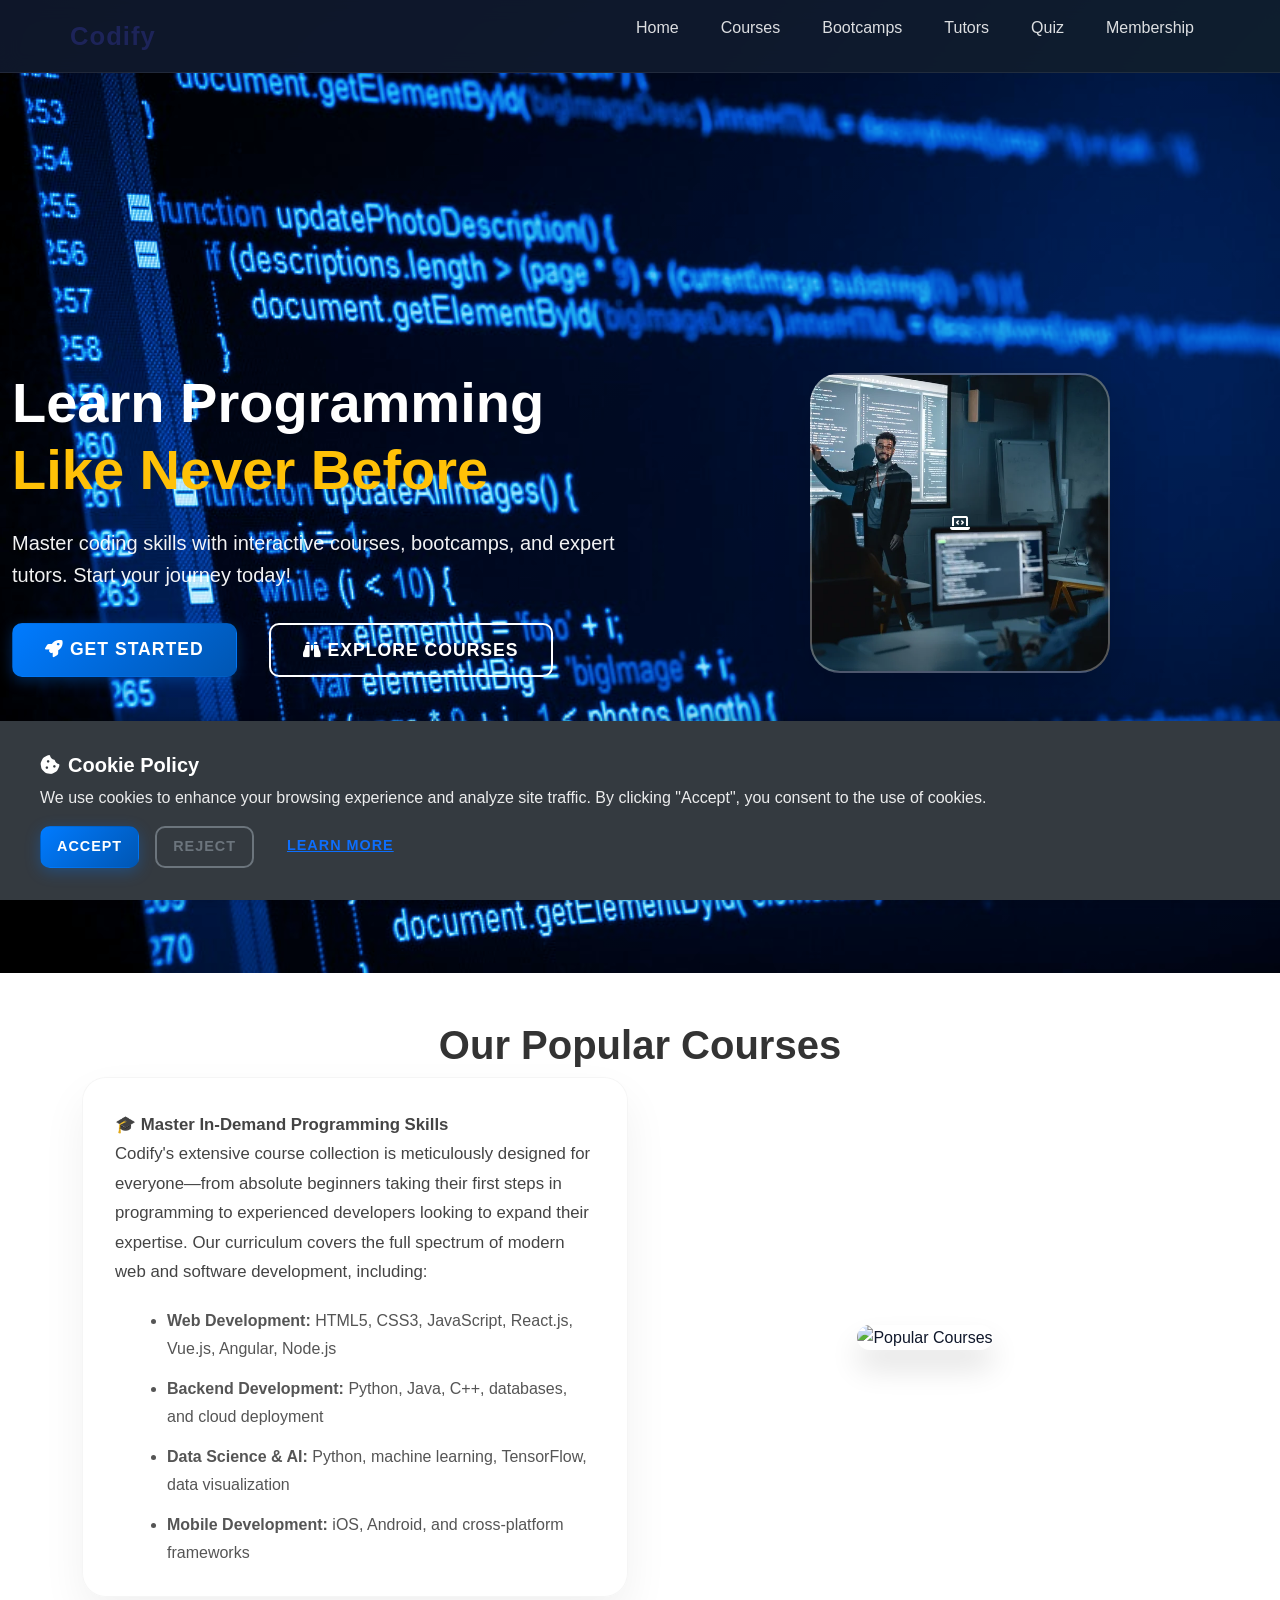
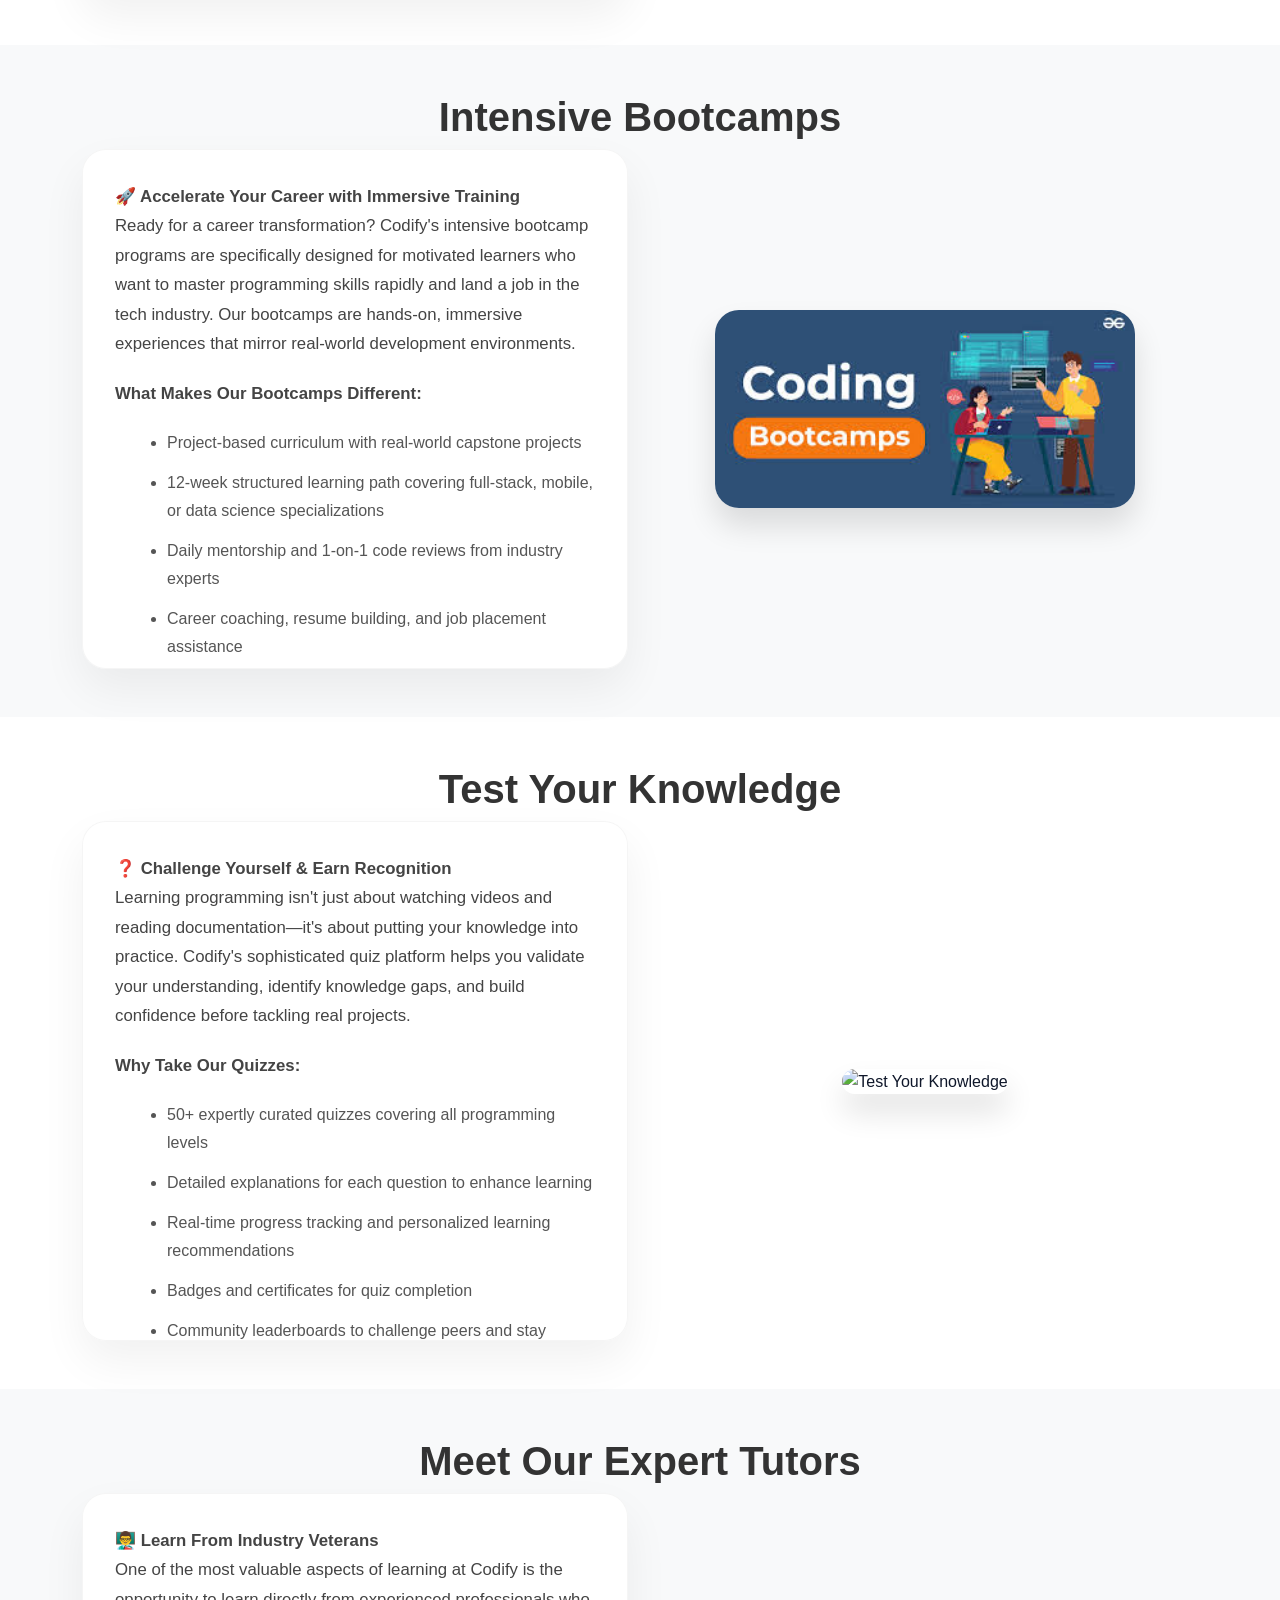
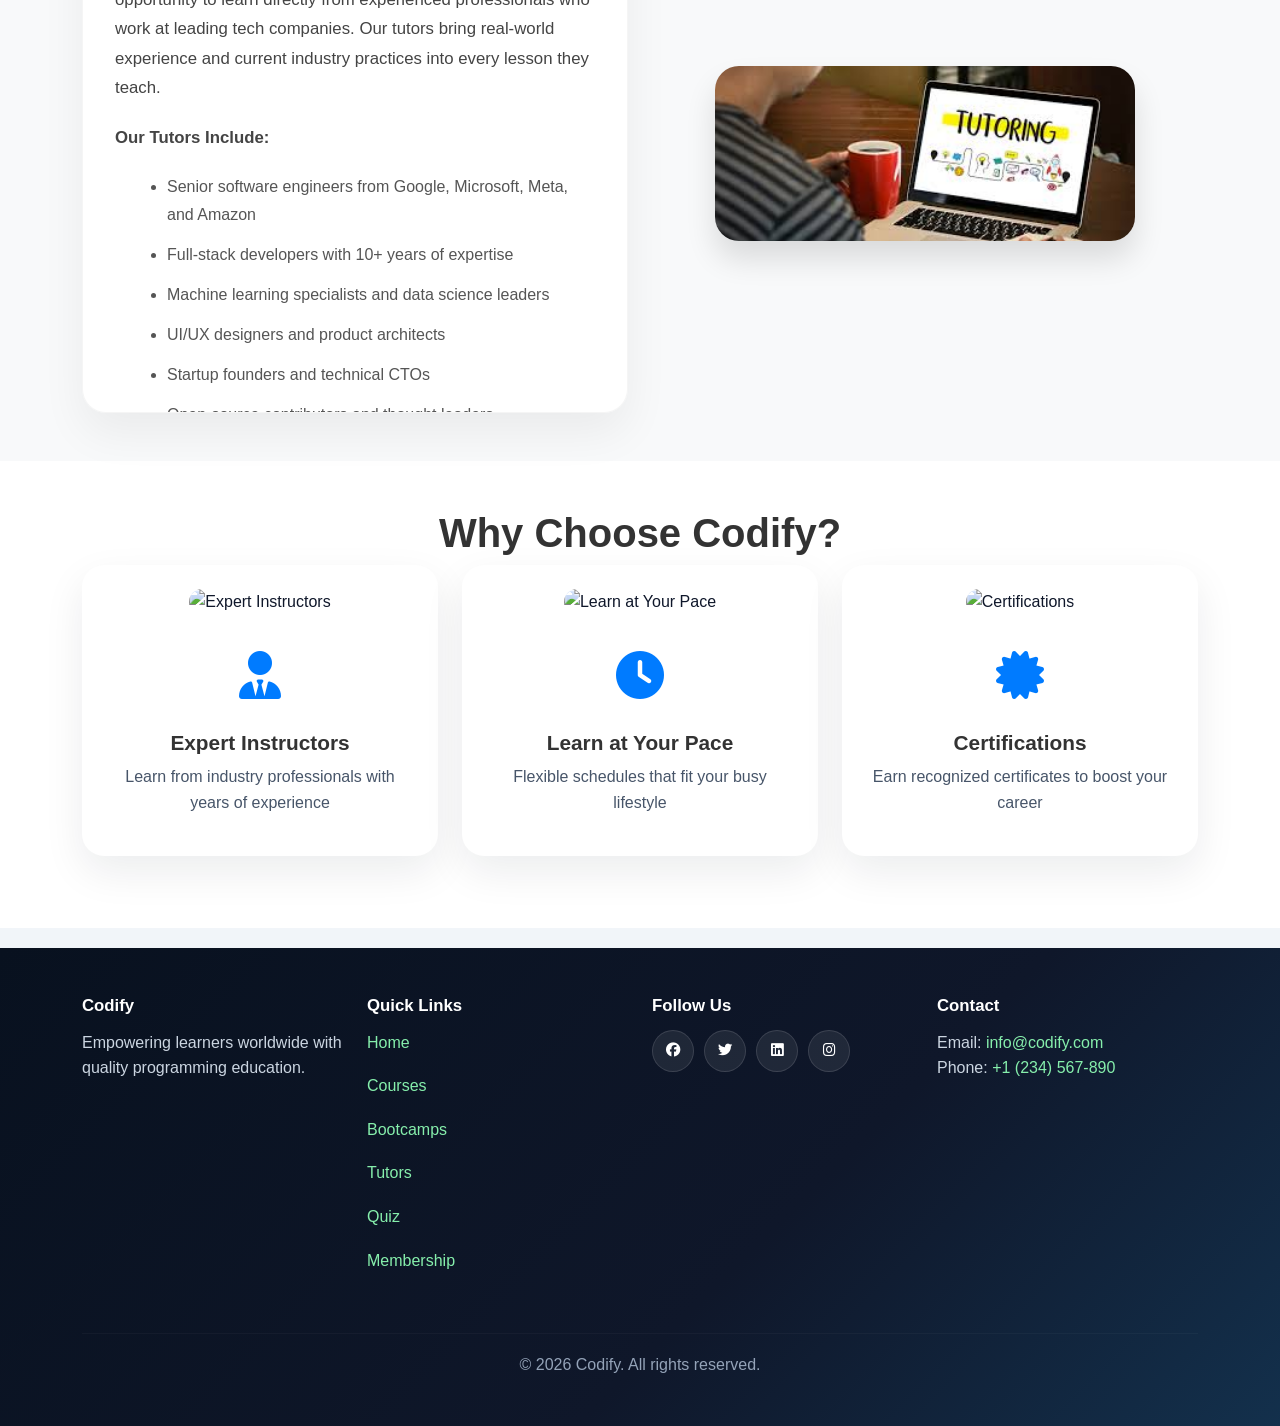
==== commit b4a9cc38: "final editing on multiple files were done." ====
--- a/index.html
+++ b/index.html
@@ -341,4 +341,4 @@
     <!-- Custom JS -->
     <script src="js/index.js"></script>
 </body>
-</html>
+</html>
--- a/css/mainstyle.css
+++ b/css/mainstyle.css
@@ -24,6 +24,7 @@
 
 html {
     scroll-behavior: smooth;
+    text-decoration: none;
 }
 
 body {
@@ -32,6 +33,88 @@
     background-color: #f5f5f5;
     line-height: 1.6;
 }
+/* From buddy navbar */
+
+.nav-container,
+.page-shell,
+.topic-strip-wrapper {
+    max-width: 1180px;
+    margin: 0 auto;
+    padding: 0 20px;
+}
+
+.nav-container {
+    display: flex;
+    align-items: center;
+    justify-content: space-between;
+    min-height: 72px;
+     
+}
+
+.nav-container a {
+    text-decoration: none;
+    color:rgba(33, 39, 98, 0.86);
+}
+
+.nav-logo {
+    font-size: 1.6rem;
+    font-weight: 800;
+    letter-spacing: 0.04em;
+}
+
+.nav-links {
+    display: flex;
+    gap: 10px;
+    list-style: none;
+}
+
+.nav-links a {
+    display: inline-flex;
+    align-items: center;
+    min-height: 44px;
+    padding: 0 16px;
+    border-radius: 999px;
+    color:rgba(33, 26, 84, 0.86);
+    transition: background-color 0.2s ease, color 0.2s ease;
+}
+.topbar {
+    text-decoration: none;
+
+}
+
+
+/* Buddy close */
+
+.topic-strip-wrapper {
+    padding-top: 14px;
+}
+
+.topic-strip {
+    display: flex;
+    gap: 10px;
+    overflow-x: auto;
+    padding: 4px 0 8px;
+}
+
+.topic-pill {
+    border: 1px solid rgba(255, 255, 255, 0.16);
+    background: rgba(255, 255, 255, 0.08);
+    color: #fff;
+    padding: 10px 18px;
+    border-radius: 999px;
+    white-space: nowrap;
+    cursor: pointer;
+    transition: transform 0.2s ease, background-color 0.2s ease, border-color 0.2s ease;
+}
+
+.topic-pill:hover,
+.topic-pill.active {
+    background: var(--green);
+    border-color: var(--green);
+    transform: translateY(-1px);
+
+}
+
 
 /* ===== Typography ===== */
 h1, h2, h3, h4, h5, h6 {
@@ -49,72 +132,10 @@
     transition: color 0.3s ease;
 }
 
-a:hover {
-    color: #0056b3;
-    text-decoration: underline;
-}
-
-/* ===== Navbar Styles ===== */
-.navbar {
-    background-color: #c8b6ff !important;
-    box-shadow: var(--shadow);
-    transition: all 0.3s ease;
-}
-
-.navbar-brand {
-    font-size: 1.5rem;
-    font-weight: 700;
-    color: #333 !important;
-    display: flex;
-    align-items: center;
-    gap: 0.5rem;
-}
-
-.navbar-brand i {
-    color: #007bff;
-    margin-right: 0.5rem;
-}
-
-.navbar-logo {
-    height: 40px;
-    width: 40px;
-    border-radius: 50%;
-    object-fit: contain;
-    padding: 3px;
-    background-color: rgba(255, 255, 255, 0.2);
-    filter: drop-shadow(0 2px 4px rgba(0, 0, 0, 0.2));
-    transition: all 0.3s ease;
-}
-
-.navbar-brand:hover .navbar-logo {
-    filter: drop-shadow(0 4px 8px rgba(0, 0, 0, 0.3));
-    transform: scale(1.1);
-    background-color: rgba(255, 255, 255, 0.3);
-}
-
-.nav-link {
-    font-weight: 500;
-    margin: 0 0.5rem;
-    transition: color 0.3s ease;
-    color: #333 !important;
-}
-
-.nav-link:hover,
-.nav-link.active {
-    color: #6f42c1 !important;
-}
-
-.navbar-toggler {
-    border-color: #333 !important;
-}
-
-.navbar-toggler-icon {
-    background-image: url("data:image/svg+xml,%3csvg xmlns='http://www.w3.org/2000/svg' viewBox='0 0 30 30'%3e%3cpath stroke='%23333' stroke-linecap='round' stroke-miterlimit='10' stroke-width='2' d='M4 7h22M4 15h22M4 23h22'/%3e%3c/svg%3e") !important;
-}
-
 /* ===== Hero Section ===== */
 .hero-section {
-    background: linear-gradient(135deg, #007bff 0%, #0056b3 100%);
+    background: linear-gradient(135deg, rgba(0, 123, 255, 0.75), rgba(0, 86, 179, 0.8)), url('../images/bg_image_homepage_herosection.jpg') center/cover no-repeat;
+    background-blend-mode: overlay;
     color: white;
     position: relative;
     overflow: hidden;
@@ -166,18 +187,18 @@
 }
 
 .floating-card {
-    background: rgba(255, 255, 255, 0.1);
-    border: 2px solid rgba(255, 255, 255, 0.2);
-    border-radius: 20px;
+    background: url('../images/bg_image_herosection.webp') center/cover no-repeat;
+    border: 2px solid rgba(255, 255, 255, 0.3);
+    border-radius: 30px;
     width: 300px;
     height: 300px;
     display: flex;
     align-items: center;
     justify-content: center;
-    font-size: 6rem;
     color: white;
     animation: float 3s ease-in-out infinite;
-    backdrop-filter: blur(10px);
+    box-shadow: 0 20px 60px rgba(0, 0, 0, 0.2);
+    backdrop-filter: blur(5px);
 }
 
 @keyframes slideInLeft {
@@ -208,6 +229,94 @@
     }
     50% {
         transform: translateY(-20px);
+    }
+}
+
+.section-text-panel {
+    background: rgba(255, 255, 255, 0.94);
+    border-radius: 24px;
+    padding: 2rem;
+    box-shadow: 0 20px 45px rgba(0, 0, 0, 0.06);
+    border: 1px solid rgba(0, 0, 0, 0.04);
+    max-width: 700px;
+    margin: 0 auto;
+    max-height: 520px;
+    overflow-y: auto;
+}
+
+.section-text-panel::-webkit-scrollbar {
+    width: 8px;
+}
+
+.section-text-panel::-webkit-scrollbar-thumb {
+    background: rgba(0, 123, 255, 0.4);
+    border-radius: 999px;
+}
+
+.section-text-panel::-webkit-scrollbar-track {
+    background: rgba(255, 255, 255, 0.85);
+}
+
+.section-description {
+    font-size: 1.05rem;
+    line-height: 1.75;
+    color: #444;
+    margin-bottom: 1.3rem;
+}
+
+.section-side-image {
+    width: 100%;
+    max-width: 420px;
+    height: auto;
+    border-radius: 24px;
+    box-shadow: 0 18px 30px rgba(0, 0, 0, 0.12);
+    transition: transform 0.4s ease;
+    object-fit: contain;
+}
+
+.section-side-image:hover {
+    transform: translateY(-6px);
+}
+
+.section-bullet-list {
+    font-size: 1rem;
+    line-height: 1.75;
+    color: #555;
+    margin-bottom: 1.5rem;
+    margin-left: 1.25rem;
+}
+
+.section-bullet-list li {
+    margin-bottom: 0.75rem;
+}
+
+.btn-cta {
+    padding: 0.8rem 2.5rem;
+    font-weight: 600;
+}
+
+@media (max-width: 991.98px) {
+    .section-text-panel {
+        padding: 1.75rem;
+    }
+
+    .section-side-image {
+        max-width: 100%;
+        margin-top: 1.75rem;
+    }
+}
+
+@media (max-width: 767.98px) {
+    .section-text-panel {
+        padding: 1.5rem;
+    }
+
+    .section-title {
+        font-size: 2rem;
+    }
+
+    .feature-card {
+        padding: 1.5rem;
     }
 }
 
@@ -322,15 +431,24 @@
 .feature-card {
     background-color: var(--light-color);
     padding: 2rem;
-    border-radius: 10px;
+    border-radius: 20px;
     text-align: center;
     transition: transform 0.3s ease, box-shadow 0.3s ease;
     border: none;
+    overflow: hidden;
 }
 
 .feature-card:hover {
     transform: translateY(-5px);
     box-shadow: var(--shadow-lg);
+}
+
+.feature-image {
+    width: 100%;
+    height: 180px;
+    object-fit: cover;
+    border-radius: 16px;
+    margin-bottom: 1.5rem;
 }
 
 .feature-icon {
@@ -471,6 +589,28 @@
 
 .cookie-buttons .btn {
     margin: 0;
+}
+
+.cookie-warning {
+    background-color: rgba(255, 169, 0, 0.95);
+    color: #1f1f1f;
+}
+
+.cookie-warning .cookie-title i {
+    color: #1f1f1f;
+}
+
+.cookie-warning .cookie-text {
+    opacity: 1;
+}
+
+.cookie-warning .btn-outline-light {
+    color: #1f1f1f;
+    border-color: rgba(31, 31, 31, 0.45);
+}
+
+.cookie-warning .btn-outline-light:hover {
+    background-color: rgba(31, 31, 31, 0.08);
 }
 
 /* ===== Membership Section ===== */
--- a/main.css
+++ b/main.css
@@ -0,0 +1,778 @@
+:root {
+    --bg: #f1f5f9;
+    --panel: #ffffff;
+    --panel-alt: #e2e8f0;
+    --text: #0f172a;
+    --muted: #475569;
+    --line: #cbd5e1;
+    --green: #04aa6d;
+    --green-dark: #03744a;
+    --navy: #0f172a;
+    --blue: #2563eb;
+    --gold: #f59e0b;
+    --shadow: 0 16px 40px rgba(15, 23, 42, 0.08);
+    --radius: 22px;
+}
+
+* {
+    box-sizing: border-box;
+    margin: 0;
+    padding: 0;
+}
+
+html {
+    scroll-behavior: smooth;
+    text-decoration: none;
+}
+
+body {
+    font-family: "Segoe UI", Tahoma, Geneva, Verdana, sans-serif;
+    background:
+        radial-gradient(circle at top left, rgba(4, 170, 109, 0.10), transparent 24%),
+        radial-gradient(circle at top right, rgba(37, 99, 235, 0.10), transparent 24%),
+        var(--bg);
+    color: var(--text);
+    line-height: 1.6;
+}
+
+a {
+    color: inherit;
+    text-decoration: none;
+}
+
+button,
+textarea {
+    font: inherit;
+}
+
+.site-header {
+    background: linear-gradient(135deg, #0f172a 0%, #132b52 55%, #0f766e 100%);
+    color: #fff;
+}
+
+.topbar {
+    text-decoration: none;
+    position: sticky;
+    top: 0;
+    z-index: 100;
+    backdrop-filter: blur(10px);
+    background: rgba(15, 23, 42, 0.92);
+    border-bottom: 1px solid rgba(255, 255, 255, 0.08);
+}
+
+.nav-container,
+.page-shell,
+.topic-strip-wrapper {
+    max-width: 1180px;
+    margin: 0 auto;
+    padding: 0 20px;
+}
+
+.nav-container {
+    display: flex;
+    align-items: center;
+    justify-content: space-between;
+    min-height: 72px;
+}
+
+.nav-logo {
+    text-decoration: none;
+    font-size: 1.6rem;
+    font-weight: 800;
+    letter-spacing: 0.04em;
+}
+
+.nav-links {
+    display: flex;
+    gap: 10px;
+    list-style: none;
+}
+.nav-container a {
+    text-decoration: none;
+}
+
+.nav-links a {
+    display: inline-flex;
+    align-items: center;
+    min-height: 44px;
+    padding: 0 16px;
+    border-radius: 999px;
+    color: rgba(255, 255, 255, 0.86);
+    transition: background-color 0.2s ease, color 0.2s ease;
+}
+
+.nav-links a:hover,
+.nav-links a.active {
+    background: rgba(255, 255, 255, 0.12);
+    color: #fff;
+}
+
+.topic-strip-wrapper {
+    padding-top: 14px;
+}
+
+.topic-strip {
+    display: flex;
+    gap: 10px;
+    overflow-x: auto;
+    padding: 4px 0 8px;
+}
+
+.topic-pill {
+    border: 1px solid rgba(255, 255, 255, 0.16);
+    background: rgba(255, 255, 255, 0.08);
+    color: #fff;
+    padding: 10px 18px;
+    border-radius: 999px;
+    white-space: nowrap;
+    cursor: pointer;
+    transition: transform 0.2s ease, background-color 0.2s ease, border-color 0.2s ease;
+}
+
+.topic-pill:hover,
+.topic-pill.active {
+    background: var(--green);
+    border-color: var(--green);
+    transform: translateY(-1px);
+}
+
+.course-strip .topic-pill {
+    background: #eff6ff;
+    border-color: #bfdbfe;
+    color: var(--blue);
+}
+
+.course-strip .topic-pill:hover,
+.course-strip .topic-pill.active {
+    background: var(--green);
+    border-color: var(--green);
+    color: #fff;
+}
+
+.hero {
+    display: grid;
+    grid-template-columns: 1.1fr 0.9fr;
+    gap: 28px;
+    align-items: stretch;
+    padding: 36px 20px 56px;
+    max-width: 1180px;
+    margin: 0 auto;
+}
+
+.hero-compact {
+    grid-template-columns: 1fr;
+    padding-bottom: 44px;
+}
+
+.hero-copy {
+    padding: 22px 0;
+}
+
+.eyebrow,
+.section-label,
+.card-kicker {
+    display: inline-block;
+    text-transform: uppercase;
+    letter-spacing: 0.12em;
+    font-size: 0.75rem;
+    font-weight: 700;
+}
+
+.eyebrow {
+    color: #9ae6b4;
+    margin-bottom: 12px;
+}
+
+.hero h1 {
+    font-size: clamp(2.2rem, 4vw, 4rem);
+    line-height: 1.08;
+    margin-bottom: 16px;
+    max-width: 13ch;
+}
+
+.hero p {
+    color: rgba(255, 255, 255, 0.86);
+    font-size: 1.05rem;
+    max-width: 62ch;
+}
+
+.hero-actions {
+    display: flex;
+    flex-wrap: wrap;
+    gap: 12px;
+    margin-top: 28px;
+}
+
+.button {
+    display: inline-flex;
+    align-items: center;
+    justify-content: center;
+    min-height: 46px;
+    padding: 0 20px;
+    border-radius: 14px;
+    border: none;
+    cursor: pointer;
+    transition: transform 0.2s ease, opacity 0.2s ease, background-color 0.2s ease;
+}
+
+.button:hover {
+    transform: translateY(-1px);
+}
+
+.button-primary {
+    background: var(--green);
+    color: #fff;
+}
+
+.button-primary:hover {
+    background: var(--green-dark);
+}
+
+.button-secondary {
+    background: rgba(255, 255, 255, 0.12);
+    color: #fff;
+    border: 1px solid rgba(255, 255, 255, 0.16);
+}
+
+.small-button {
+    min-height: 38px;
+    padding: 0 14px;
+    border-radius: 10px;
+}
+
+.hero-panel,
+.section-card,
+.feature-card,
+.learning-card,
+.course-mini-card,
+.bootcamp-preview,
+.output-card,
+.info-card {
+    background: var(--panel);
+    border-radius: var(--radius);
+    box-shadow: var(--shadow);
+}
+
+.hero-panel {
+    color: var(--text);
+    padding: 28px;
+    align-self: stretch;
+}
+
+.panel-badge {
+    display: inline-flex;
+    padding: 8px 12px;
+    border-radius: 999px;
+    background: #dcfce7;
+    color: var(--green-dark);
+    font-size: 0.8rem;
+    font-weight: 700;
+    margin-bottom: 18px;
+}
+
+.topic-panel {
+    display: none;
+}
+
+.topic-panel.active {
+    display: block;
+}
+
+.topic-panel h2 {
+    font-size: 2rem;
+    margin-bottom: 8px;
+}
+
+.mini-stats {
+    display: grid;
+    grid-template-columns: repeat(3, minmax(0, 1fr));
+    gap: 12px;
+    margin: 20px 0 14px;
+}
+
+.mini-stats div {
+    background: #f8fafc;
+    border: 1px solid var(--line);
+    border-radius: 16px;
+    padding: 12px;
+}
+
+.mini-stats strong,
+.summary-row strong {
+    display: block;
+}
+
+.mini-stats span,
+.summary-row span,
+.lead-text,
+.feature-card p,
+.learning-card p,
+.bootcamp-preview p,
+.course-mini-card p,
+.info-card span,
+.lesson-panel p,
+.bootcamp-card-pro p,
+.bootcamp-card-pro li,
+.feature-list li {
+    color: var(--muted);
+}
+
+.inline-link,
+.text-action {
+    color: var(--green);
+    font-weight: 700;
+}
+
+.inline-link:hover,
+.text-action:hover {
+    text-decoration: underline;
+}
+
+.page-shell {
+    padding: 28px 20px 64px;
+}
+
+.section-card {
+    padding: 28px;
+    margin-bottom: 24px;
+}
+
+.quick-grid,
+.learning-grid,
+.bootcamp-preview-grid,
+.compact-course-grid {
+    display: grid;
+    grid-template-columns: repeat(3, minmax(0, 1fr));
+    gap: 18px;
+}
+
+.bootcamp-preview-grid {
+    grid-template-columns: repeat(4, minmax(0, 1fr));
+}
+
+.feature-card,
+.learning-card,
+.bootcamp-preview,
+.course-mini-card {
+    padding: 24px;
+}
+
+.feature-card h3,
+.learning-card h3,
+.bootcamp-preview h3,
+.course-mini-card h3,
+.section-heading h2,
+.bootcamp-card-pro h2,
+.lesson-panel h3,
+.try-it h3 {
+    margin-bottom: 10px;
+}
+
+.accent-green {
+    border-top: 5px solid var(--green);
+}
+
+.accent-blue {
+    border-top: 5px solid var(--blue);
+}
+
+.accent-gold {
+    border-top: 5px solid var(--gold);
+}
+
+.section-heading {
+    display: flex;
+    align-items: end;
+    justify-content: space-between;
+    gap: 16px;
+    margin-bottom: 20px;
+}
+
+.two-column,
+.course-layout,
+.bootcamp-layout {
+    display: grid;
+    grid-template-columns: repeat(2, minmax(0, 1fr));
+    gap: 24px;
+}
+
+.check-grid {
+    display: grid;
+    grid-template-columns: repeat(2, minmax(0, 1fr));
+    gap: 14px;
+    margin-top: 22px;
+}
+
+.check-item {
+    background: #f8fafc;
+    border: 1px solid var(--line);
+    border-radius: 16px;
+    padding: 14px 16px;
+}
+
+.path-summary h3 {
+    margin-bottom: 14px;
+}
+
+.summary-row {
+    display: flex;
+    align-items: center;
+    justify-content: space-between;
+    gap: 16px;
+    padding: 14px 0;
+    border-bottom: 1px solid var(--line);
+}
+
+.summary-row:last-child {
+    border-bottom: none;
+}
+
+.skill-level,
+.meta-chip,
+.price-tag {
+    display: inline-flex;
+    align-items: center;
+    justify-content: center;
+    border-radius: 999px;
+    font-size: 0.82rem;
+    font-weight: 700;
+}
+
+.skill-level,
+.meta-chip {
+    padding: 7px 12px;
+    margin-bottom: 14px;
+}
+
+.beginner {
+    background: #dcfce7;
+    color: #166534;
+}
+
+.intermediate {
+    background: #dbeafe;
+    color: #1d4ed8;
+}
+
+.advanced {
+    background: #fee2e2;
+    color: #b91c1c;
+}
+
+.feature-list {
+    list-style: none;
+    margin-top: 14px;
+}
+
+.feature-list li + li {
+    margin-top: 10px;
+}
+
+.feature-list li::before {
+    content: "•";
+    color: var(--green);
+    font-weight: 700;
+    margin-right: 10px;
+}
+
+.lesson-panel,
+.example-panel {
+    display: flex;
+    flex-direction: column;
+    gap: 16px;
+}
+
+.info-grid {
+    display: grid;
+    grid-template-columns: repeat(2, minmax(0, 1fr));
+    gap: 14px;
+}
+
+.info-card {
+    padding: 18px;
+    border: 1px solid var(--line);
+    box-shadow: none;
+}
+
+.info-card strong {
+    display: block;
+    margin-bottom: 6px;
+}
+
+.code-tabs {
+    display: flex;
+    gap: 10px;
+    flex-wrap: wrap;
+}
+
+.code-tab {
+    border: 1px solid var(--line);
+    background: #eff6ff;
+    color: var(--blue);
+    padding: 10px 16px;
+    border-radius: 999px;
+    cursor: pointer;
+    transition: background-color 0.2s ease, color 0.2s ease;
+}
+
+.code-tab.active,
+.code-tab:hover {
+    background: var(--green);
+    border-color: var(--green);
+    color: #fff;
+}
+
+.code-content {
+    display: none;
+}
+
+.code-content.active {
+    display: block;
+}
+
+.code-box,
+.output,
+.try-it textarea {
+    width: 100%;
+    border-radius: 18px;
+    border: 1px solid var(--line);
+}
+
+.code-box {
+    background: #0f172a;
+    color: #e2e8f0;
+    padding: 20px;
+    overflow-x: auto;
+    white-space: pre-wrap;
+}
+
+.output-card,
+.output {
+    background: #f8fafc;
+    padding: 20px;
+}
+
+.sample-gradient {
+    background: linear-gradient(135deg, #0f766e, #14b8a6);
+    color: #fff;
+}
+
+.try-it {
+    margin-top: 24px;
+    background: #f8fafc;
+    border: 1px solid var(--line);
+    border-radius: var(--radius);
+    padding: 22px;
+}
+
+.try-it-header {
+    display: flex;
+    align-items: center;
+    justify-content: space-between;
+    gap: 16px;
+    margin-bottom: 12px;
+}
+
+.try-it textarea {
+    min-height: 190px;
+    padding: 18px;
+    resize: vertical;
+    background: #fff;
+    color: var(--text);
+    margin-bottom: 14px;
+}
+
+.output {
+    min-height: 110px;
+}
+
+.compact-header .hero h1 {
+    max-width: 18ch;
+}
+
+.comparison-banner {
+    display: flex;
+    align-items: center;
+    justify-content: space-between;
+    gap: 20px;
+}
+
+.bootcamp-stack {
+    display: grid;
+    gap: 24px;
+}
+
+.bootcamp-card-pro {
+    border-top: 6px solid var(--green);
+}
+
+.bootcamp-top {
+    display: flex;
+    align-items: start;
+    justify-content: space-between;
+    gap: 18px;
+    margin-bottom: 12px;
+}
+
+.bootcamp-meta {
+    display: flex;
+    flex-wrap: wrap;
+    gap: 10px;
+    margin-bottom: 18px;
+}
+
+.bootcamp-meta span {
+    padding: 8px 12px;
+    border-radius: 999px;
+    background: #eff6ff;
+    color: var(--blue);
+    font-size: 0.9rem;
+    font-weight: 600;
+}
+
+.price-tag {
+    padding: 10px 16px;
+    background: #dcfce7;
+    color: #166534;
+}
+
+.footer-section {
+    background: linear-gradient(135deg, #08111f, #0f172a 60%, #13304c);
+    color: #e2e8f0;
+    padding: 56px 20px 28px;
+    margin-top: 20px;
+}
+
+.footer-container {
+    max-width: 1180px;
+    margin: 0 auto;
+}
+
+.footer-grid {
+    display: grid;
+    grid-template-columns: repeat(4, minmax(0, 1fr));
+    gap: 24px;
+}
+
+.footer-column {
+    min-width: 0;
+}
+
+.footer-heading {
+    font-size: 1.05rem;
+    font-weight: 700;
+    color: #ffffff;
+    margin-bottom: 14px;
+}
+
+
+.footer-text {
+    color: #cbd5e1;
+}
+
+.footer-links {
+    list-style: none;
+    display: grid;
+    gap: 10px;
+}
+
+.footer-links a,
+.footer-text a {
+    color: #86efac;
+}
+
+.footer-links a:hover,
+.footer-text a:hover {
+    text-decoration: underline;
+}
+
+.social-links {
+    display: flex;
+    flex-wrap: wrap;
+    gap: 10px;
+}
+
+.social-icon {
+    display: inline-flex;
+    align-items: center;
+    justify-content: center;
+    width: 42px;
+    height: 42px;
+    border-radius: 50%;
+    background: rgba(255, 255, 255, 0.08);
+    color: #ffffff;
+    font-size: 0.9rem;
+    font-weight: 700;
+    border: 1px solid rgba(255, 255, 255, 0.12);
+    transition: transform 0.2s ease, background-color 0.2s ease;
+}
+
+.social-icon:hover {
+    background: var(--green);
+    transform: translateY(-2px);
+}
+
+.footer-divider {
+    border: none;
+    border-top: 1px solid rgba(255, 255, 255, 0.12);
+    margin: 28px 0 18px;
+}
+
+.footer-bottom {
+    text-align: center;
+}
+
+.footer-copyright {
+    color: #94a3b8;
+}
+
+@media (max-width: 1080px) {
+    .hero,
+    .bootcamp-preview-grid {
+        grid-template-columns: 1fr;
+    }
+
+    .quick-grid,
+    .learning-grid,
+    .compact-course-grid {
+        grid-template-columns: repeat(2, minmax(0, 1fr));
+    }
+}
+
+@media (max-width: 760px) {
+    .nav-container,
+    .section-heading,
+    .comparison-banner,
+    .bootcamp-top,
+    .try-it-header {
+        flex-direction: column;
+        align-items: stretch;
+    }
+
+    .nav-links {
+        flex-wrap: wrap;
+    }
+
+    .hero,
+    .two-column,
+    .course-layout,
+    .bootcamp-layout,
+    .quick-grid,
+    .learning-grid,
+    .compact-course-grid,
+    .check-grid,
+    .info-grid,
+    .mini-stats,
+    .footer-grid {
+        grid-template-columns: 1fr;
+    }
+
+    .section-card,
+    .hero-panel {
+        padding: 22px;
+    }
+
+    .hero {
+        padding-top: 24px;
+    }
+}
